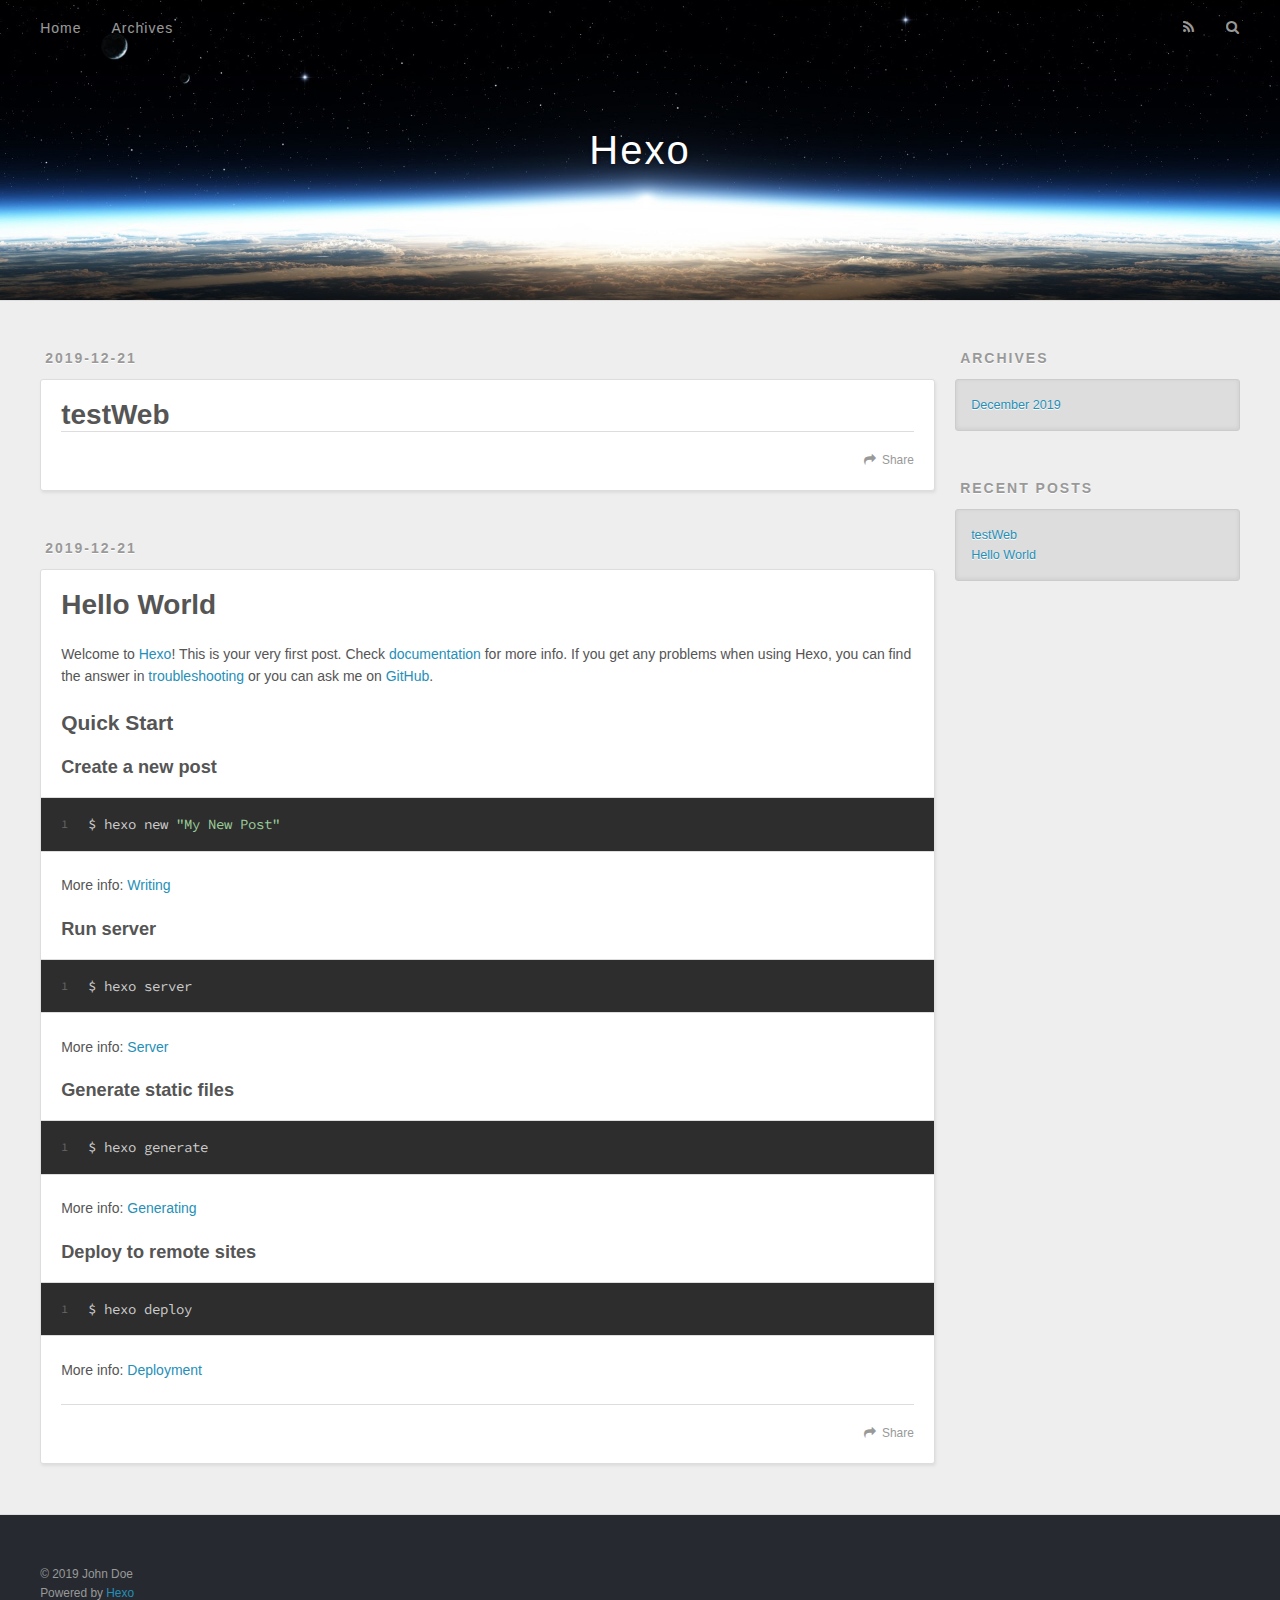
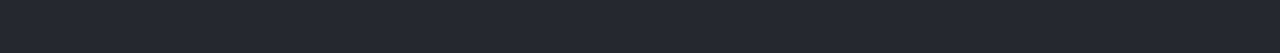
==== index.html @ 2733f31e "Site updated: 2019-12-21 19:17:02" ====
<!DOCTYPE html>
<html>
<head>
  <meta charset="utf-8">
  

  
  <title>Hexo</title>
  <meta name="viewport" content="width=device-width, initial-scale=1, maximum-scale=1">
  <meta property="og:type" content="website">
<meta property="og:title" content="Hexo">
<meta property="og:url" content="http://yoursite.com/index.html">
<meta property="og:site_name" content="Hexo">
<meta property="og:locale" content="en_US">
<meta property="article:author" content="John Doe">
<meta name="twitter:card" content="summary">
  
    <link rel="alternate" href="/atom.xml" title="Hexo" type="application/atom+xml">
  
  
    <link rel="icon" href="/favicon.png">
  
  
    <link href="//fonts.googleapis.com/css?family=Source+Code+Pro" rel="stylesheet" type="text/css">
  
  
<link rel="stylesheet" href="/css/style.css">

<meta name="generator" content="Hexo 4.1.1"></head>

<body>
  <div id="container">
    <div id="wrap">
      <header id="header">
  <div id="banner"></div>
  <div id="header-outer" class="outer">
    <div id="header-title" class="inner">
      <h1 id="logo-wrap">
        <a href="/" id="logo">Hexo</a>
      </h1>
      
    </div>
    <div id="header-inner" class="inner">
      <nav id="main-nav">
        <a id="main-nav-toggle" class="nav-icon"></a>
        
          <a class="main-nav-link" href="/">Home</a>
        
          <a class="main-nav-link" href="/archives">Archives</a>
        
      </nav>
      <nav id="sub-nav">
        
          <a id="nav-rss-link" class="nav-icon" href="/atom.xml" title="RSS Feed"></a>
        
        <a id="nav-search-btn" class="nav-icon" title="Search"></a>
      </nav>
      <div id="search-form-wrap">
        <form action="//google.com/search" method="get" accept-charset="UTF-8" class="search-form"><input type="search" name="q" class="search-form-input" placeholder="Search"><button type="submit" class="search-form-submit">&#xF002;</button><input type="hidden" name="sitesearch" value="http://yoursite.com"></form>
      </div>
    </div>
  </div>
</header>
      <div class="outer">
        <section id="main">
  
    <article id="post-testWeb" class="article article-type-post" itemscope itemprop="blogPost">
  <div class="article-meta">
    <a href="/2019/12/21/testWeb/" class="article-date">
  <time datetime="2019-12-21T11:04:13.000Z" itemprop="datePublished">2019-12-21</time>
</a>
    
  </div>
  <div class="article-inner">
    
    
      <header class="article-header">
        
  
    <h1 itemprop="name">
      <a class="article-title" href="/2019/12/21/testWeb/">testWeb</a>
    </h1>
  

      </header>
    
    <div class="article-entry" itemprop="articleBody">
      
        
      
    </div>
    <footer class="article-footer">
      <a data-url="http://yoursite.com/2019/12/21/testWeb/" data-id="ck4fhh5jk0000ioeq93rvgoqx" class="article-share-link">Share</a>
      
      
    </footer>
  </div>
  
</article>


  
    <article id="post-hello-world" class="article article-type-post" itemscope itemprop="blogPost">
  <div class="article-meta">
    <a href="/2019/12/21/hello-world/" class="article-date">
  <time datetime="2019-12-21T10:46:20.969Z" itemprop="datePublished">2019-12-21</time>
</a>
    
  </div>
  <div class="article-inner">
    
    
      <header class="article-header">
        
  
    <h1 itemprop="name">
      <a class="article-title" href="/2019/12/21/hello-world/">Hello World</a>
    </h1>
  

      </header>
    
    <div class="article-entry" itemprop="articleBody">
      
        <p>Welcome to <a href="https://hexo.io/" target="_blank" rel="noopener">Hexo</a>! This is your very first post. Check <a href="https://hexo.io/docs/" target="_blank" rel="noopener">documentation</a> for more info. If you get any problems when using Hexo, you can find the answer in <a href="https://hexo.io/docs/troubleshooting.html" target="_blank" rel="noopener">troubleshooting</a> or you can ask me on <a href="https://github.com/hexojs/hexo/issues" target="_blank" rel="noopener">GitHub</a>.</p>
<h2 id="Quick-Start"><a href="#Quick-Start" class="headerlink" title="Quick Start"></a>Quick Start</h2><h3 id="Create-a-new-post"><a href="#Create-a-new-post" class="headerlink" title="Create a new post"></a>Create a new post</h3><figure class="highlight bash"><table><tr><td class="gutter"><pre><span class="line">1</span><br></pre></td><td class="code"><pre><span class="line">$ hexo new <span class="string">"My New Post"</span></span><br></pre></td></tr></table></figure>

<p>More info: <a href="https://hexo.io/docs/writing.html" target="_blank" rel="noopener">Writing</a></p>
<h3 id="Run-server"><a href="#Run-server" class="headerlink" title="Run server"></a>Run server</h3><figure class="highlight bash"><table><tr><td class="gutter"><pre><span class="line">1</span><br></pre></td><td class="code"><pre><span class="line">$ hexo server</span><br></pre></td></tr></table></figure>

<p>More info: <a href="https://hexo.io/docs/server.html" target="_blank" rel="noopener">Server</a></p>
<h3 id="Generate-static-files"><a href="#Generate-static-files" class="headerlink" title="Generate static files"></a>Generate static files</h3><figure class="highlight bash"><table><tr><td class="gutter"><pre><span class="line">1</span><br></pre></td><td class="code"><pre><span class="line">$ hexo generate</span><br></pre></td></tr></table></figure>

<p>More info: <a href="https://hexo.io/docs/generating.html" target="_blank" rel="noopener">Generating</a></p>
<h3 id="Deploy-to-remote-sites"><a href="#Deploy-to-remote-sites" class="headerlink" title="Deploy to remote sites"></a>Deploy to remote sites</h3><figure class="highlight bash"><table><tr><td class="gutter"><pre><span class="line">1</span><br></pre></td><td class="code"><pre><span class="line">$ hexo deploy</span><br></pre></td></tr></table></figure>

<p>More info: <a href="https://hexo.io/docs/one-command-deployment.html" target="_blank" rel="noopener">Deployment</a></p>

      
    </div>
    <footer class="article-footer">
      <a data-url="http://yoursite.com/2019/12/21/hello-world/" data-id="ck4fhh5ko0001ioeq0udt8ciq" class="article-share-link">Share</a>
      
      
    </footer>
  </div>
  
</article>


  


</section>
        
          <aside id="sidebar">
  
    

  
    

  
    
  
    
  <div class="widget-wrap">
    <h3 class="widget-title">Archives</h3>
    <div class="widget">
      <ul class="archive-list"><li class="archive-list-item"><a class="archive-list-link" href="/archives/2019/12/">December 2019</a></li></ul>
    </div>
  </div>


  
    
  <div class="widget-wrap">
    <h3 class="widget-title">Recent Posts</h3>
    <div class="widget">
      <ul>
        
          <li>
            <a href="/2019/12/21/testWeb/">testWeb</a>
          </li>
        
          <li>
            <a href="/2019/12/21/hello-world/">Hello World</a>
          </li>
        
      </ul>
    </div>
  </div>

  
</aside>
        
      </div>
      <footer id="footer">
  
  <div class="outer">
    <div id="footer-info" class="inner">
      &copy; 2019 John Doe<br>
      Powered by <a href="http://hexo.io/" target="_blank">Hexo</a>
    </div>
  </div>
</footer>
    </div>
    <nav id="mobile-nav">
  
    <a href="/" class="mobile-nav-link">Home</a>
  
    <a href="/archives" class="mobile-nav-link">Archives</a>
  
</nav>
    

<script src="//ajax.googleapis.com/ajax/libs/jquery/2.0.3/jquery.min.js"></script>


  
<link rel="stylesheet" href="/fancybox/jquery.fancybox.css">

  
<script src="/fancybox/jquery.fancybox.pack.js"></script>




<script src="/js/script.js"></script>




  </div>
</body>
</html>
---- css/style.css ----
body {
  width: 100%;
}
body:before,
body:after {
  content: "";
  display: table;
}
body:after {
  clear: both;
}
html,
body,
div,
span,
applet,
object,
iframe,
h1,
h2,
h3,
h4,
h5,
h6,
p,
blockquote,
pre,
a,
abbr,
acronym,
address,
big,
cite,
code,
del,
dfn,
em,
img,
ins,
kbd,
q,
s,
samp,
small,
strike,
strong,
sub,
sup,
tt,
var,
dl,
dt,
dd,
ol,
ul,
li,
fieldset,
form,
label,
legend,
table,
caption,
tbody,
tfoot,
thead,
tr,
th,
td {
  margin: 0;
  padding: 0;
  border: 0;
  outline: 0;
  font-weight: inherit;
  font-style: inherit;
  font-family: inherit;
  font-size: 100%;
  vertical-align: baseline;
}
body {
  line-height: 1;
  color: #000;
  background: #fff;
}
ol,
ul {
  list-style: none;
}
table {
  border-collapse: separate;
  border-spacing: 0;
  vertical-align: middle;
}
caption,
th,
td {
  text-align: left;
  font-weight: normal;
  vertical-align: middle;
}
a img {
  border: none;
}
input,
button {
  margin: 0;
  padding: 0;
}
input::-moz-focus-inner,
button::-moz-focus-inner {
  border: 0;
  padding: 0;
}
@font-face {
  font-family: FontAwesome;
  font-style: normal;
  font-weight: normal;
  src: url("fonts/fontawesome-webfont.eot?v=#4.0.3");
  src: url("fonts/fontawesome-webfont.eot?#iefix&v=#4.0.3") format("embedded-opentype"), url("fonts/fontawesome-webfont.woff?v=#4.0.3") format("woff"), url("fonts/fontawesome-webfont.ttf?v=#4.0.3") format("truetype"), url("fonts/fontawesome-webfont.svg#fontawesomeregular?v=#4.0.3") format("svg");
}
html,
body,
#container {
  height: 100%;
}
body {
  background: #eee;
  font: 14px -apple-system, BlinkMacSystemFont, "Segoe UI", "Roboto", "Oxygen", "Ubuntu", "Cantarell", "Fira Sans", "Droid Sans", "Helvetica Neue", sans-serif;
  -webkit-text-size-adjust: 100%;
}
.outer {
  max-width: 1220px;
  margin: 0 auto;
  padding: 0 20px;
}
.outer:before,
.outer:after {
  content: "";
  display: table;
}
.outer:after {
  clear: both;
}
.inner {
  display: inline;
  float: left;
  width: 98.33333333333333%;
  margin: 0 0.833333333333333%;
}
.left,
.alignleft {
  float: left;
}
.right,
.alignright {
  float: right;
}
.clear {
  clear: both;
}
#container {
  position: relative;
}
.mobile-nav-on {
  overflow: hidden;
}
#wrap {
  height: 100%;
  width: 100%;
  position: absolute;
  top: 0;
  left: 0;
  -webkit-transition: 0.2s ease-out;
  -moz-transition: 0.2s ease-out;
  -ms-transition: 0.2s ease-out;
  transition: 0.2s ease-out;
  z-index: 1;
  background: #eee;
}
.mobile-nav-on #wrap {
  left: 280px;
}
@media screen and (min-width: 768px) {
  #main {
    display: inline;
    float: left;
    width: 73.33333333333333%;
    margin: 0 0.833333333333333%;
  }
}
.article-date,
.article-category-link,
.archive-year,
.widget-title {
  text-decoration: none;
  text-transform: uppercase;
  letter-spacing: 2px;
  color: #999;
  margin-bottom: 1em;
  margin-left: 5px;
  line-height: 1em;
  text-shadow: 0 1px #fff;
  font-weight: bold;
}
.article-inner,
.archive-article-inner {
  background: #fff;
  -webkit-box-shadow: 1px 2px 3px #ddd;
  box-shadow: 1px 2px 3px #ddd;
  border: 1px solid #ddd;
  border-radius: 3px;
}
.article-entry h1,
.widget h1 {
  font-size: 2em;
}
.article-entry h2,
.widget h2 {
  font-size: 1.5em;
}
.article-entry h3,
.widget h3 {
  font-size: 1.3em;
}
.article-entry h4,
.widget h4 {
  font-size: 1.2em;
}
.article-entry h5,
.widget h5 {
  font-size: 1em;
}
.article-entry h6,
.widget h6 {
  font-size: 1em;
  color: #999;
}
.article-entry hr,
.widget hr {
  border: 1px dashed #ddd;
}
.article-entry strong,
.widget strong {
  font-weight: bold;
}
.article-entry em,
.widget em,
.article-entry cite,
.widget cite {
  font-style: italic;
}
.article-entry sup,
.widget sup,
.article-entry sub,
.widget sub {
  font-size: 0.75em;
  line-height: 0;
  position: relative;
  vertical-align: baseline;
}
.article-entry sup,
.widget sup {
  top: -0.5em;
}
.article-entry sub,
.widget sub {
  bottom: -0.2em;
}
.article-entry small,
.widget small {
  font-size: 0.85em;
}
.article-entry acronym,
.widget acronym,
.article-entry abbr,
.widget abbr {
  border-bottom: 1px dotted;
}
.article-entry ul,
.widget ul,
.article-entry ol,
.widget ol,
.article-entry dl,
.widget dl {
  margin: 0 20px;
  line-height: 1.6em;
}
.article-entry ul ul,
.widget ul ul,
.article-entry ol ul,
.widget ol ul,
.article-entry ul ol,
.widget ul ol,
.article-entry ol ol,
.widget ol ol {
  margin-top: 0;
  margin-bottom: 0;
}
.article-entry ul,
.widget ul {
  list-style: disc;
}
.article-entry ol,
.widget ol {
  list-style: decimal;
}
.article-entry dt,
.widget dt {
  font-weight: bold;
}
#header {
  height: 300px;
  position: relative;
  border-bottom: 1px solid #ddd;
}
#header:before,
#header:after {
  content: "";
  position: absolute;
  left: 0;
  right: 0;
  height: 40px;
}
#header:before {
  top: 0;
  background: -webkit-linear-gradient(rgba(0,0,0,0.2), transparent);
  background: -moz-linear-gradient(rgba(0,0,0,0.2), transparent);
  background: -ms-linear-gradient(rgba(0,0,0,0.2), transparent);
  background: linear-gradient(rgba(0,0,0,0.2), transparent);
}
#header:after {
  bottom: 0;
  background: -webkit-linear-gradient(transparent, rgba(0,0,0,0.2));
  background: -moz-linear-gradient(transparent, rgba(0,0,0,0.2));
  background: -ms-linear-gradient(transparent, rgba(0,0,0,0.2));
  background: linear-gradient(transparent, rgba(0,0,0,0.2));
}
#header-outer {
  height: 100%;
  position: relative;
}
#header-inner {
  position: relative;
  overflow: hidden;
}
#banner {
  position: absolute;
  top: 0;
  left: 0;
  width: 100%;
  height: 100%;
  background: url("images/banner.jpg") center #000;
  -webkit-background-size: cover;
  -moz-background-size: cover;
  background-size: cover;
  z-index: -1;
}
#header-title {
  text-align: center;
  height: 40px;
  position: absolute;
  top: 50%;
  left: 0;
  margin-top: -20px;
}
#logo,
#subtitle {
  text-decoration: none;
  color: #fff;
  font-weight: 300;
  text-shadow: 0 1px 4px rgba(0,0,0,0.3);
}
#logo {
  font-size: 40px;
  line-height: 40px;
  letter-spacing: 2px;
}
#subtitle {
  font-size: 16px;
  line-height: 16px;
  letter-spacing: 1px;
}
#subtitle-wrap {
  margin-top: 16px;
}
#main-nav {
  float: left;
  margin-left: -15px;
}
.nav-icon,
.main-nav-link {
  float: left;
  color: #fff;
  opacity: 0.6;
  text-decoration: none;
  text-shadow: 0 1px rgba(0,0,0,0.2);
  -webkit-transition: opacity 0.2s;
  -moz-transition: opacity 0.2s;
  -ms-transition: opacity 0.2s;
  transition: opacity 0.2s;
  display: block;
  padding: 20px 15px;
}
.nav-icon:hover,
.main-nav-link:hover {
  opacity: 1;
}
.nav-icon {
  font-family: FontAwesome;
  text-align: center;
  font-size: 14px;
  width: 14px;
  height: 14px;
  padding: 20px 15px;
  position: relative;
  cursor: pointer;
}
.main-nav-link {
  font-weight: 300;
  letter-spacing: 1px;
}
@media screen and (max-width: 479px) {
  .main-nav-link {
    display: none;
  }
}
#main-nav-toggle {
  display: none;
}
#main-nav-toggle:before {
  content: "\f0c9";
}
@media screen and (max-width: 479px) {
  #main-nav-toggle {
    display: block;
  }
}
#sub-nav {
  float: right;
  margin-right: -15px;
}
#nav-rss-link:before {
  content: "\f09e";
}
#nav-search-btn:before {
  content: "\f002";
}
#search-form-wrap {
  position: absolute;
  top: 15px;
  width: 150px;
  height: 30px;
  right: -150px;
  opacity: 0;
  -webkit-transition: 0.2s ease-out;
  -moz-transition: 0.2s ease-out;
  -ms-transition: 0.2s ease-out;
  transition: 0.2s ease-out;
}
#search-form-wrap.on {
  opacity: 1;
  right: 0;
}
@media screen and (max-width: 479px) {
  #search-form-wrap {
    width: 100%;
    right: -100%;
  }
}
.search-form {
  position: absolute;
  top: 0;
  left: 0;
  right: 0;
  background: #fff;
  padding: 5px 15px;
  border-radius: 15px;
  -webkit-box-shadow: 0 0 10px rgba(0,0,0,0.3);
  box-shadow: 0 0 10px rgba(0,0,0,0.3);
}
.search-form-input {
  border: none;
  background: none;
  color: #555;
  width: 100%;
  font: 13px -apple-system, BlinkMacSystemFont, "Segoe UI", "Roboto", "Oxygen", "Ubuntu", "Cantarell", "Fira Sans", "Droid Sans", "Helvetica Neue", sans-serif;
  outline: none;
}
.search-form-input::-webkit-search-results-decoration,
.search-form-input::-webkit-search-cancel-button {
  -webkit-appearance: none;
}
.search-form-submit {
  position: absolute;
  top: 50%;
  right: 10px;
  margin-top: -7px;
  font: 13px FontAwesome;
  border: none;
  background: none;
  color: #bbb;
  cursor: pointer;
}
.search-form-submit:hover,
.search-form-submit:focus {
  color: #777;
}
.article {
  margin: 50px 0;
}
.article-inner {
  overflow: hidden;
}
.article-meta:before,
.article-meta:after {
  content: "";
  display: table;
}
.article-meta:after {
  clear: both;
}
.article-date {
  float: left;
}
.article-category {
  float: left;
  line-height: 1em;
  color: #ccc;
  text-shadow: 0 1px #fff;
  margin-left: 8px;
}
.article-category:before {
  content: "\2022";
}
.article-category-link {
  margin: 0 12px 1em;
}
.article-header {
  padding: 20px 20px 0;
}
.article-title {
  text-decoration: none;
  font-size: 2em;
  font-weight: bold;
  color: #555;
  line-height: 1.1em;
  -webkit-transition: color 0.2s;
  -moz-transition: color 0.2s;
  -ms-transition: color 0.2s;
  transition: color 0.2s;
}
a.article-title:hover {
  color: #258fb8;
}
.article-entry {
  color: #555;
  padding: 0 20px;
}
.article-entry:before,
.article-entry:after {
  content: "";
  display: table;
}
.article-entry:after {
  clear: both;
}
.article-entry p,
.article-entry table {
  line-height: 1.6em;
  margin: 1.6em 0;
}
.article-entry h1,
.article-entry h2,
.article-entry h3,
.article-entry h4,
.article-entry h5,
.article-entry h6 {
  font-weight: bold;
}
.article-entry h1,
.article-entry h2,
.article-entry h3,
.article-entry h4,
.article-entry h5,
.article-entry h6 {
  line-height: 1.1em;
  margin: 1.1em 0;
}
.article-entry a {
  color: #258fb8;
  text-decoration: none;
}
.article-entry a:hover {
  text-decoration: underline;
}
.article-entry ul,
.article-entry ol,
.article-entry dl {
  margin-top: 1.6em;
  margin-bottom: 1.6em;
}
.article-entry img,
.article-entry video {
  max-width: 100%;
  height: auto;
  display: block;
  margin: auto;
}
.article-entry iframe {
  border: none;
}
.article-entry table {
  width: 100%;
  border-collapse: collapse;
  border-spacing: 0;
}
.article-entry th {
  font-weight: bold;
  border-bottom: 3px solid #ddd;
  padding-bottom: 0.5em;
}
.article-entry td {
  border-bottom: 1px solid #ddd;
  padding: 10px 0;
}
.article-entry blockquote {
  font-family: Georgia, "Times New Roman", serif;
  font-size: 1.4em;
  margin: 1.6em 20px;
  text-align: center;
}
.article-entry blockquote footer {
  font-size: 14px;
  margin: 1.6em 0;
  font-family: -apple-system, BlinkMacSystemFont, "Segoe UI", "Roboto", "Oxygen", "Ubuntu", "Cantarell", "Fira Sans", "Droid Sans", "Helvetica Neue", sans-serif;
}
.article-entry blockquote footer cite:before {
  content: "—";
  padding: 0 0.5em;
}
.article-entry .pullquote {
  text-align: left;
  width: 45%;
  margin: 0;
}
.article-entry .pullquote.left {
  margin-left: 0.5em;
  margin-right: 1em;
}
.article-entry .pullquote.right {
  margin-right: 0.5em;
  margin-left: 1em;
}
.article-entry .caption {
  color: #999;
  display: block;
  font-size: 0.9em;
  margin-top: 0.5em;
  position: relative;
  text-align: center;
}
.article-entry .video-container {
  position: relative;
  padding-top: 56.25%;
  height: 0;
  overflow: hidden;
}
.article-entry .video-container iframe,
.article-entry .video-container object,
.article-entry .video-container embed {
  position: absolute;
  top: 0;
  left: 0;
  width: 100%;
  height: 100%;
  margin-top: 0;
}
.article-more-link a {
  display: inline-block;
  line-height: 1em;
  padding: 6px 15px;
  border-radius: 15px;
  background: #eee;
  color: #999;
  text-shadow: 0 1px #fff;
  text-decoration: none;
}
.article-more-link a:hover {
  background: #258fb8;
  color: #fff;
  text-decoration: none;
  text-shadow: 0 1px #1e7293;
}
.article-footer {
  font-size: 0.85em;
  line-height: 1.6em;
  border-top: 1px solid #ddd;
  padding-top: 1.6em;
  margin: 0 20px 20px;
}
.article-footer:before,
.article-footer:after {
  content: "";
  display: table;
}
.article-footer:after {
  clear: both;
}
.article-footer a {
  color: #999;
  text-decoration: none;
}
.article-footer a:hover {
  color: #555;
}
.article-tag-list-item {
  float: left;
  margin-right: 10px;
}
.article-tag-list-link:before {
  content: "#";
}
.article-comment-link {
  float: right;
}
.article-comment-link:before {
  content: "\f075";
  font-family: FontAwesome;
  padding-right: 8px;
}
.article-share-link {
  cursor: pointer;
  float: right;
  margin-left: 20px;
}
.article-share-link:before {
  content: "\f064";
  font-family: FontAwesome;
  padding-right: 6px;
}
#article-nav {
  position: relative;
}
#article-nav:before,
#article-nav:after {
  content: "";
  display: table;
}
#article-nav:after {
  clear: both;
}
@media screen and (min-width: 768px) {
  #article-nav {
    margin: 50px 0;
  }
  #article-nav:before {
    width: 8px;
    height: 8px;
    position: absolute;
    top: 50%;
    left: 50%;
    margin-top: -4px;
    margin-left: -4px;
    content: "";
    border-radius: 50%;
    background: #ddd;
    -webkit-box-shadow: 0 1px 2px #fff;
    box-shadow: 0 1px 2px #fff;
  }
}
.article-nav-link-wrap {
  text-decoration: none;
  text-shadow: 0 1px #fff;
  color: #999;
  -webkit-box-sizing: border-box;
  -moz-box-sizing: border-box;
  box-sizing: border-box;
  margin-top: 50px;
  text-align: center;
  display: block;
}
.article-nav-link-wrap:hover {
  color: #555;
}
@media screen and (min-width: 768px) {
  .article-nav-link-wrap {
    width: 50%;
    margin-top: 0;
  }
}
@media screen and (min-width: 768px) {
  #article-nav-newer {
    float: left;
    text-align: right;
    padding-right: 20px;
  }
}
@media screen and (min-width: 768px) {
  #article-nav-older {
    float: right;
    text-align: left;
    padding-left: 20px;
  }
}
.article-nav-caption {
  text-transform: uppercase;
  letter-spacing: 2px;
  color: #ddd;
  line-height: 1em;
  font-weight: bold;
}
#article-nav-newer .article-nav-caption {
  margin-right: -2px;
}
.article-nav-title {
  font-size: 0.85em;
  line-height: 1.6em;
  margin-top: 0.5em;
}
.article-share-box {
  position: absolute;
  display: none;
  background: #fff;
  -webkit-box-shadow: 1px 2px 10px rgba(0,0,0,0.2);
  box-shadow: 1px 2px 10px rgba(0,0,0,0.2);
  border-radius: 3px;
  margin-left: -145px;
  overflow: hidden;
  z-index: 1;
}
.article-share-box.on {
  display: block;
}
.article-share-input {
  width: 100%;
  background: none;
  -webkit-box-sizing: border-box;
  -moz-box-sizing: border-box;
  box-sizing: border-box;
  font: 14px -apple-system, BlinkMacSystemFont, "Segoe UI", "Roboto", "Oxygen", "Ubuntu", "Cantarell", "Fira Sans", "Droid Sans", "Helvetica Neue", sans-serif;
  padding: 0 15px;
  color: #555;
  outline: none;
  border: 1px solid #ddd;
  border-radius: 3px 3px 0 0;
  height: 36px;
  line-height: 36px;
}
.article-share-links {
  background: #eee;
}
.article-share-links:before,
.article-share-links:after {
  content: "";
  display: table;
}
.article-share-links:after {
  clear: both;
}
.article-share-twitter,
.article-share-facebook,
.article-share-pinterest,
.article-share-google {
  width: 50px;
  height: 36px;
  display: block;
  float: left;
  position: relative;
  color: #999;
  text-shadow: 0 1px #fff;
}
.article-share-twitter:before,
.article-share-facebook:before,
.article-share-pinterest:before,
.article-share-google:before {
  font-size: 20px;
  font-family: FontAwesome;
  width: 20px;
  height: 20px;
  position: absolute;
  top: 50%;
  left: 50%;
  margin-top: -10px;
  margin-left: -10px;
  text-align: center;
}
.article-share-twitter:hover,
.article-share-facebook:hover,
.article-share-pinterest:hover,
.article-share-google:hover {
  color: #fff;
}
.article-share-twitter:before {
  content: "\f099";
}
.article-share-twitter:hover {
  background: #00aced;
  text-shadow: 0 1px #008abe;
}
.article-share-facebook:before {
  content: "\f09a";
}
.article-share-facebook:hover {
  background: #3b5998;
  text-shadow: 0 1px #2f477a;
}
.article-share-pinterest:before {
  content: "\f0d2";
}
.article-share-pinterest:hover {
  background: #cb2027;
  text-shadow: 0 1px #a21a1f;
}
.article-share-google:before {
  content: "\f0d5";
}
.article-share-google:hover {
  background: #dd4b39;
  text-shadow: 0 1px #be3221;
}
.article-gallery {
  background: #000;
  position: relative;
}
.article-gallery-photos {
  position: relative;
  overflow: hidden;
}
.article-gallery-img {
  display: none;
  max-width: 100%;
}
.article-gallery-img:first-child {
  display: block;
}
.article-gallery-img.loaded {
  position: absolute;
  display: block;
}
.article-gallery-img img {
  display: block;
  max-width: 100%;
  margin: 0 auto;
}
#comments {
  background: #fff;
  -webkit-box-shadow: 1px 2px 3px #ddd;
  box-shadow: 1px 2px 3px #ddd;
  padding: 20px;
  border: 1px solid #ddd;
  border-radius: 3px;
  margin: 50px 0;
}
#comments a {
  color: #258fb8;
}
.archives-wrap {
  margin: 50px 0;
}
.archives:before,
.archives:after {
  content: "";
  display: table;
}
.archives:after {
  clear: both;
}
.archive-year-wrap {
  margin-bottom: 1em;
}
.archives {
  -webkit-column-gap: 10px;
  -moz-column-gap: 10px;
  column-gap: 10px;
}
@media screen and (min-width: 480px) and (max-width: 767px) {
  .archives {
    -webkit-column-count: 2;
    -moz-column-count: 2;
    column-count: 2;
  }
}
@media screen and (min-width: 768px) {
  .archives {
    -webkit-column-count: 3;
    -moz-column-count: 3;
    column-count: 3;
  }
}
.archive-article {
  -webkit-column-break-inside: avoid;
  page-break-inside: avoid;
  overflow: hidden;
  break-inside: avoid-column;
}
.archive-article-inner {
  padding: 10px;
  margin-bottom: 15px;
}
.archive-article-title {
  text-decoration: none;
  font-weight: bold;
  color: #555;
  -webkit-transition: color 0.2s;
  -moz-transition: color 0.2s;
  -ms-transition: color 0.2s;
  transition: color 0.2s;
  line-height: 1.6em;
}
.archive-article-title:hover {
  color: #258fb8;
}
.archive-article-footer {
  margin-top: 1em;
}
.archive-article-date {
  color: #999;
  text-decoration: none;
  font-size: 0.85em;
  line-height: 1em;
  margin-bottom: 0.5em;
  display: block;
}
#page-nav {
  margin: 50px auto;
  background: #fff;
  -webkit-box-shadow: 1px 2px 3px #ddd;
  box-shadow: 1px 2px 3px #ddd;
  border: 1px solid #ddd;
  border-radius: 3px;
  text-align: center;
  color: #999;
  overflow: hidden;
}
#page-nav:before,
#page-nav:after {
  content: "";
  display: table;
}
#page-nav:after {
  clear: both;
}
#page-nav a,
#page-nav span {
  padding: 10px 20px;
  line-height: 1;
  height: 2ex;
}
#page-nav a {
  color: #999;
  text-decoration: none;
}
#page-nav a:hover {
  background: #999;
  color: #fff;
}
#page-nav .prev {
  float: left;
}
#page-nav .next {
  float: right;
}
#page-nav .page-number {
  display: inline-block;
}
@media screen and (max-width: 479px) {
  #page-nav .page-number {
    display: none;
  }
}
#page-nav .current {
  color: #555;
  font-weight: bold;
}
#page-nav .space {
  color: #ddd;
}
#footer {
  background: #262a30;
  padding: 50px 0;
  border-top: 1px solid #ddd;
  color: #999;
}
#footer a {
  color: #258fb8;
  text-decoration: none;
}
#footer a:hover {
  text-decoration: underline;
}
#footer-info {
  line-height: 1.6em;
  font-size: 0.85em;
}
.article-entry pre,
.article-entry .highlight {
  background: #2d2d2d;
  margin: 0 -20px;
  padding: 15px 20px;
  border-style: solid;
  border-color: #ddd;
  border-width: 1px 0;
  overflow: auto;
  color: #ccc;
  line-height: 22.400000000000002px;
}
.article-entry .highlight .gutter pre,
.article-entry .gist .gist-file .gist-data .line-numbers {
  color: #666;
  font-size: 0.85em;
}
.article-entry pre,
.article-entry code {
  font-family: "Source Code Pro", Consolas, Monaco, Menlo, Consolas, monospace;
}
.article-entry code {
  background: #eee;
  text-shadow: 0 1px #fff;
  padding: 0 0.3em;
}
.article-entry pre code {
  background: none;
  text-shadow: none;
  padding: 0;
}
.article-entry .highlight pre {
  border: none;
  margin: 0;
  padding: 0;
}
.article-entry .highlight table {
  margin: 0;
  width: auto;
}
.article-entry .highlight td {
  border: none;
  padding: 0;
}
.article-entry .highlight figcaption {
  font-size: 0.85em;
  color: #999;
  line-height: 1em;
  margin-bottom: 1em;
}
.article-entry .highlight figcaption:before,
.article-entry .highlight figcaption:after {
  content: "";
  display: table;
}
.article-entry .highlight figcaption:after {
  clear: both;
}
.article-entry .highlight figcaption a {
  float: right;
}
.article-entry .highlight .gutter pre {
  text-align: right;
  padding-right: 20px;
}
.article-entry .highlight .line {
  height: 22.400000000000002px;
}
.article-entry .highlight .line.marked {
  background: #515151;
}
.article-entry .gist {
  margin: 0 -20px;
  border-style: solid;
  border-color: #ddd;
  border-width: 1px 0;
  background: #2d2d2d;
  padding: 15px 20px 15px 0;
}
.article-entry .gist .gist-file {
  border: none;
  font-family: "Source Code Pro", Consolas, Monaco, Menlo, Consolas, monospace;
  margin: 0;
}
.article-entry .gist .gist-file .gist-data {
  background: none;
  border: none;
}
.article-entry .gist .gist-file .gist-data .line-numbers {
  background: none;
  border: none;
  padding: 0 20px 0 0;
}
.article-entry .gist .gist-file .gist-data .line-data {
  padding: 0 !important;
}
.article-entry .gist .gist-file .highlight {
  margin: 0;
  padding: 0;
  border: none;
}
.article-entry .gist .gist-file .gist-meta {
  background: #2d2d2d;
  color: #999;
  font: 0.85em -apple-system, BlinkMacSystemFont, "Segoe UI", "Roboto", "Oxygen", "Ubuntu", "Cantarell", "Fira Sans", "Droid Sans", "Helvetica Neue", sans-serif;
  text-shadow: 0 0;
  padding: 0;
  margin-top: 1em;
  margin-left: 20px;
}
.article-entry .gist .gist-file .gist-meta a {
  color: #258fb8;
  font-weight: normal;
}
.article-entry .gist .gist-file .gist-meta a:hover {
  text-decoration: underline;
}
pre .comment,
pre .title {
  color: #999;
}
pre .variable,
pre .attribute,
pre .tag,
pre .regexp,
pre .ruby .constant,
pre .xml .tag .title,
pre .xml .pi,
pre .xml .doctype,
pre .html .doctype,
pre .css .id,
pre .css .class,
pre .css .pseudo {
  color: #f2777a;
}
pre .number,
pre .preprocessor,
pre .built_in,
pre .literal,
pre .params,
pre .constant {
  color: #f99157;
}
pre .class,
pre .ruby .class .title,
pre .css .rules .attribute {
  color: #9c9;
}
pre .string,
pre .value,
pre .inheritance,
pre .header,
pre .ruby .symbol,
pre .xml .cdata {
  color: #9c9;
}
pre .css .hexcolor {
  color: #6cc;
}
pre .function,
pre .python .decorator,
pre .python .title,
pre .ruby .function .title,
pre .ruby .title .keyword,
pre .perl .sub,
pre .javascript .title,
pre .coffeescript .title {
  color: #69c;
}
pre .keyword,
pre .javascript .function {
  color: #c9c;
}
@media screen and (max-width: 479px) {
  #mobile-nav {
    position: absolute;
    top: 0;
    left: 0;
    width: 280px;
    height: 100%;
    background: #191919;
    border-right: 1px solid #fff;
  }
}
@media screen and (max-width: 479px) {
  .mobile-nav-link {
    display: block;
    color: #999;
    text-decoration: none;
    padding: 15px 20px;
    font-weight: bold;
  }
  .mobile-nav-link:hover {
    color: #fff;
  }
}
@media screen and (min-width: 768px) {
  #sidebar {
    display: inline;
    float: left;
    width: 23.333333333333332%;
    margin: 0 0.833333333333333%;
  }
}
.widget-wrap {
  margin: 50px 0;
}
.widget {
  color: #777;
  text-shadow: 0 1px #fff;
  background: #ddd;
  -webkit-box-shadow: 0 -1px 4px #ccc inset;
  box-shadow: 0 -1px 4px #ccc inset;
  border: 1px solid #ccc;
  padding: 15px;
  border-radius: 3px;
}
.widget a {
  color: #258fb8;
  text-decoration: none;
}
.widget a:hover {
  text-decoration: underline;
}
.widget ul ul,
.widget ol ul,
.widget dl ul,
.widget ul ol,
.widget ol ol,
.widget dl ol,
.widget ul dl,
.widget ol dl,
.widget dl dl {
  margin-left: 15px;
  list-style: disc;
}
.widget {
  line-height: 1.6em;
  word-wrap: break-word;
  font-size: 0.9em;
}
.widget ul,
.widget ol {
  list-style: none;
  margin: 0;
}
.widget ul ul,
.widget ol ul,
.widget ul ol,
.widget ol ol {
  margin: 0 20px;
}
.widget ul ul,
.widget ol ul {
  list-style: disc;
}
.widget ul ol,
.widget ol ol {
  list-style: decimal;
}
.category-list-count,
.tag-list-count,
.archive-list-count {
  padding-left: 5px;
  color: #999;
  font-size: 0.85em;
}
.category-list-count:before,
.tag-list-count:before,
.archive-list-count:before {
  content: "(";
}
.category-list-count:after,
.tag-list-count:after,
.archive-list-count:after {
  content: ")";
}
.tagcloud a {
  margin-right: 5px;
  display: inline-block;
}
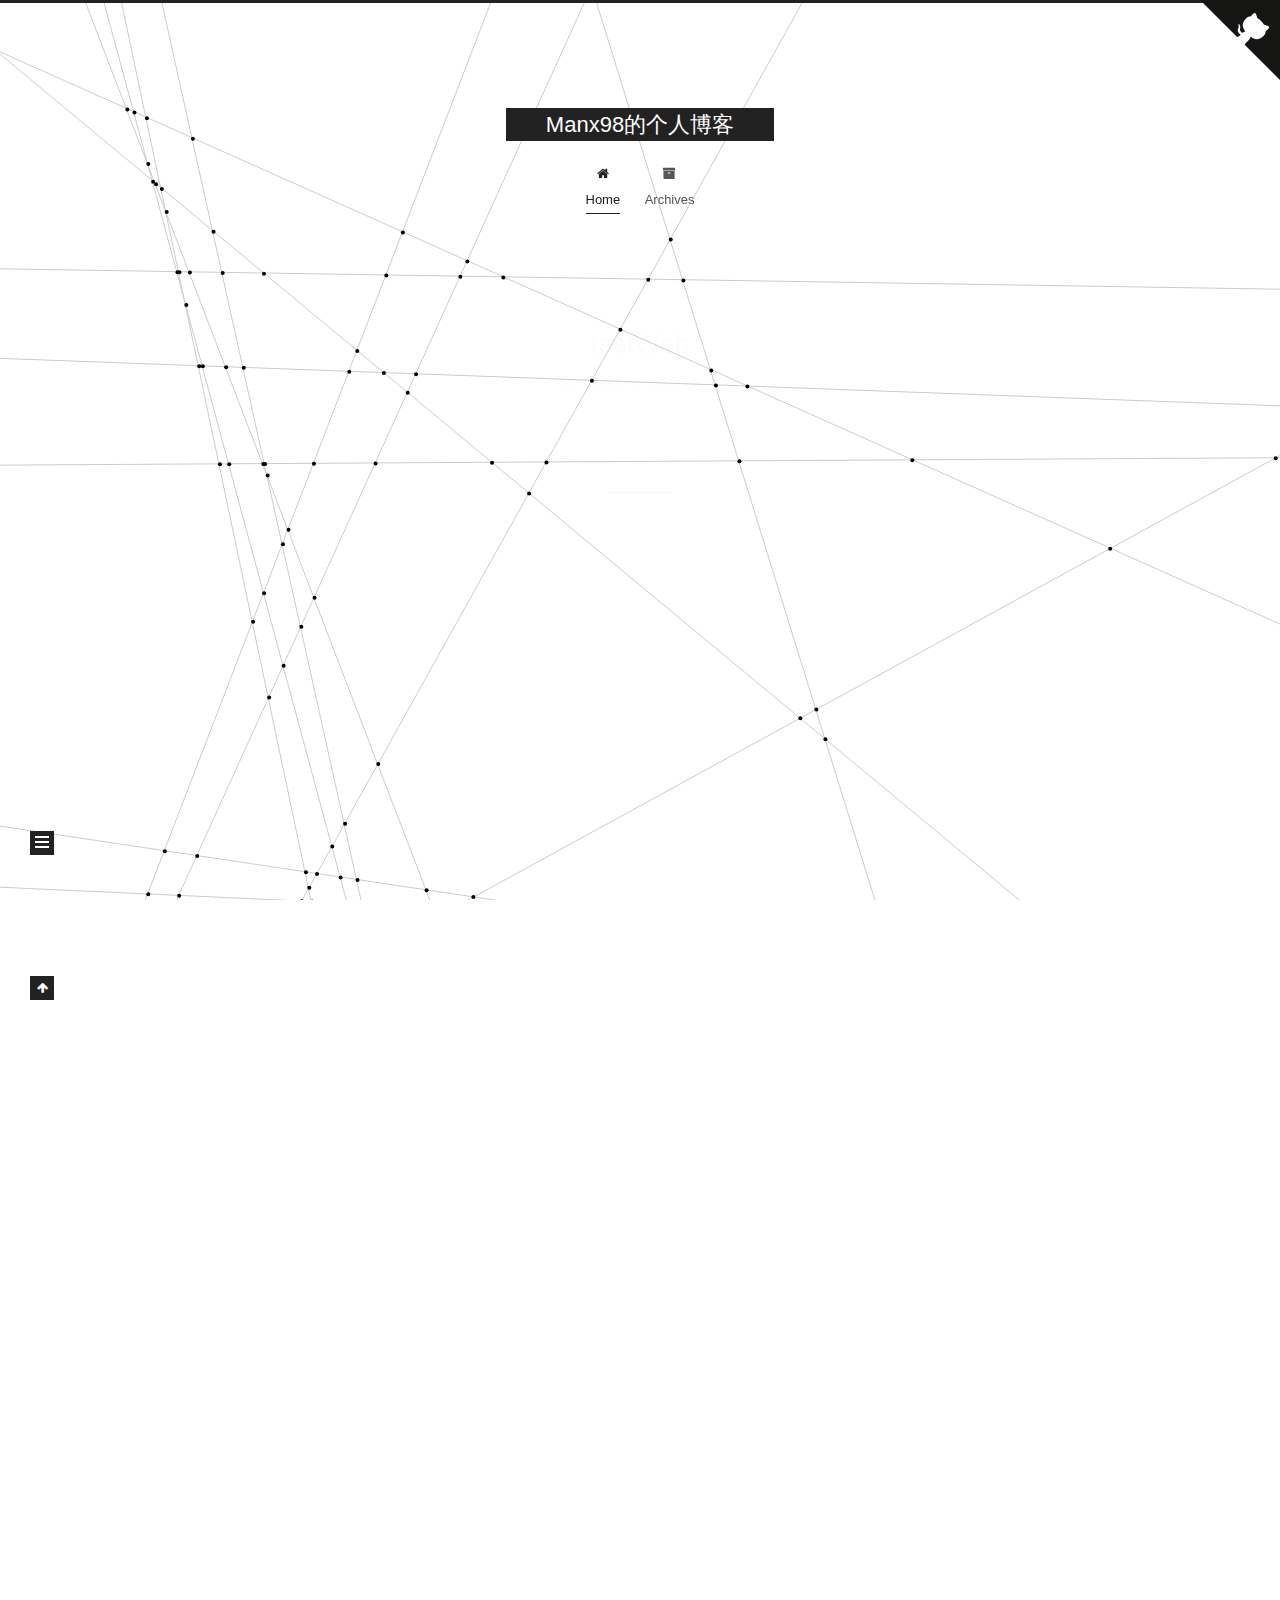
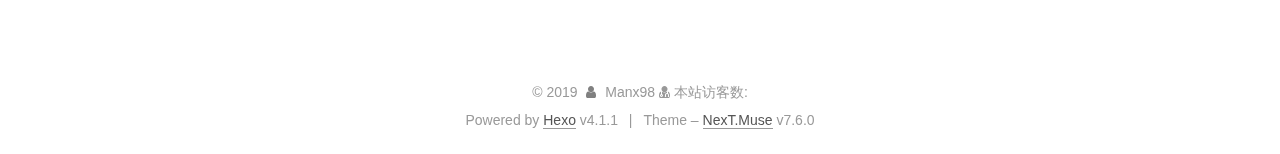
==== commit acf38c79: "Site updated: 2019-12-21 23:59:40" ====
--- a/index.html
+++ b/index.html
@@ -1,236 +1,462 @@
 <!DOCTYPE html>
-<html>
+<html lang="zh-Hans">
 <head>
-  <meta charset="utf-8">
-  
-
-  
-  <title>Hexo</title>
-  <meta name="viewport" content="width=device-width, initial-scale=1, maximum-scale=1">
-  <meta property="og:type" content="website">
-<meta property="og:title" content="Hexo">
+	<div class="bg_content" style="  position: fixed;
+  top: 0;
+  z-index: -1;
+  width: 100%;
+  height: 100%;">
+  <canvas id="canvas"></canvas>
+</div>
+  <meta charset="UTF-8">
+<meta name="viewport" content="width=device-width, initial-scale=1, maximum-scale=2">
+<meta name="theme-color" content="#222">
+<meta name="generator" content="Hexo 4.1.1">
+  <link rel="apple-touch-icon" sizes="180x180" href="/images/apple-touch-icon-next.png">
+  <link rel="icon" type="image/png" sizes="32x32" href="/images/favicon-32x32-next.png">
+  <link rel="icon" type="image/png" sizes="16x16" href="/images/favicon-16x16-next.png">
+  <link rel="mask-icon" href="/images/logo.svg" color="#222">
+
+<link rel="stylesheet" href="/css/main.css">
+
+
+<link rel="stylesheet" href="/lib/font-awesome/css/font-awesome.min.css">
+
+
+<script id="hexo-configurations">
+  var NexT = window.NexT || {};
+  var CONFIG = {
+    hostname: new URL('http://yoursite.com').hostname,
+    root: '/',
+    scheme: 'Muse',
+    version: '7.6.0',
+    exturl: false,
+    sidebar: {"position":"left","display":"post","padding":18,"offset":12,"onmobile":false},
+    copycode: {"enable":false,"show_result":false,"style":null},
+    back2top: {"enable":true,"sidebar":false,"scrollpercent":false},
+    bookmark: {"enable":false,"color":"#222","save":"auto"},
+    fancybox: false,
+    mediumzoom: false,
+    lazyload: false,
+    pangu: false,
+    comments: {"style":"tabs","active":null,"storage":true,"lazyload":false,"nav":null},
+    algolia: {
+      appID: '',
+      apiKey: '',
+      indexName: '',
+      hits: {"per_page":10},
+      labels: {"input_placeholder":"Search for Posts","hits_empty":"We didn't find any results for the search: ${query}","hits_stats":"${hits} results found in ${time} ms"}
+    },
+    localsearch: {"enable":false,"trigger":"auto","top_n_per_article":1,"unescape":false,"preload":false},
+    path: '',
+    motion: {"enable":true,"async":false,"transition":{"post_block":"fadeIn","post_header":"slideDownIn","post_body":"slideDownIn","coll_header":"slideLeftIn","sidebar":"slideUpIn"}}
+  };
+</script>
+
+  <meta name="description" content="Manx98的个人博客">
+<meta property="og:type" content="website">
+<meta property="og:title" content="Manx98的个人博客">
 <meta property="og:url" content="http://yoursite.com/index.html">
-<meta property="og:site_name" content="Hexo">
-<meta property="og:locale" content="en_US">
-<meta property="article:author" content="John Doe">
+<meta property="og:site_name" content="Manx98的个人博客">
+<meta property="og:description" content="Manx98的个人博客">
+<meta property="article:author" content="Manx98">
 <meta name="twitter:card" content="summary">
-  
-    <link rel="alternate" href="/atom.xml" title="Hexo" type="application/atom+xml">
-  
-  
-    <link rel="icon" href="/favicon.png">
-  
-  
-    <link href="//fonts.googleapis.com/css?family=Source+Code+Pro" rel="stylesheet" type="text/css">
-  
-  
-<link rel="stylesheet" href="/css/style.css">
-
-<meta name="generator" content="Hexo 4.1.1"></head>
-
-<body>
-  <div id="container">
-    <div id="wrap">
-      <header id="header">
-  <div id="banner"></div>
-  <div id="header-outer" class="outer">
-    <div id="header-title" class="inner">
-      <h1 id="logo-wrap">
-        <a href="/" id="logo">Hexo</a>
-      </h1>
+
+<link rel="canonical" href="http://yoursite.com/">
+
+
+<script id="page-configurations">
+  // https://hexo.io/docs/variables.html
+  CONFIG.page = {
+    sidebar: "",
+    isHome: true,
+    isPost: false
+  };
+</script>
+
+  <title>Manx98的个人博客</title>
+  
+
+
+
+
+
+
+  <noscript>
+  <style>
+  .use-motion .brand,
+  .use-motion .menu-item,
+  .sidebar-inner,
+  .use-motion .post-block,
+  .use-motion .pagination,
+  .use-motion .comments,
+  .use-motion .post-header,
+  .use-motion .post-body,
+  .use-motion .collection-header { opacity: initial; }
+
+  .use-motion .site-title,
+  .use-motion .site-subtitle {
+    opacity: initial;
+    top: initial;
+  }
+
+  .use-motion .logo-line-before i { left: initial; }
+  .use-motion .logo-line-after i { right: initial; }
+  </style>
+</noscript>
+
+</head>
+
+<body itemscope itemtype="http://schema.org/WebPage">
+  <div class="container use-motion">
+    <div class="headband"><a href="https://github.com/Manx98" target="_blank" rel="noopener" class="github-corner" aria-label="View source on GitHub"><svg width="80" height="80" viewBox="0 0 250 250" style="fill:#151513; color:#fff; position: absolute; top: 0; border: 0; right: 0;" aria-hidden="true"><path d="M0,0 L115,115 L130,115 L142,142 L250,250 L250,0 Z"></path><path d="M128.3,109.0 C113.8,99.7 119.0,89.6 119.0,89.6 C122.0,82.7 120.5,78.6 120.5,78.6 C119.2,72.0 123.4,76.3 123.4,76.3 C127.3,80.9 125.5,87.3 125.5,87.3 C122.9,97.6 130.6,101.9 134.4,103.2" fill="currentColor" style="transform-origin: 130px 106px;" class="octo-arm"></path><path d="M115.0,115.0 C114.9,115.1 118.7,116.5 119.8,115.4 L133.7,101.6 C136.9,99.2 139.9,98.4 142.2,98.6 C133.8,88.0 127.5,74.4 143.8,58.0 C148.5,53.4 154.0,51.2 159.7,51.0 C160.3,49.4 163.2,43.6 171.4,40.1 C171.4,40.1 176.1,42.5 178.8,56.2 C183.1,58.6 187.2,61.8 190.9,65.4 C194.5,69.0 197.7,73.2 200.1,77.6 C213.8,80.2 216.3,84.9 216.3,84.9 C212.7,93.1 206.9,96.0 205.4,96.6 C205.1,102.4 203.0,107.8 198.3,112.5 C181.9,128.9 168.3,122.5 157.7,114.1 C157.9,116.9 156.7,120.9 152.7,124.9 L141.0,136.5 C139.8,137.7 141.6,141.9 141.8,141.8 Z" fill="currentColor" class="octo-body"></path></svg></a><style>.github-corner:hover .octo-arm{animation:octocat-wave 560ms ease-in-out}@keyframes octocat-wave{0%,100%{transform:rotate(0)}20%,60%{transform:rotate(-25deg)}40%,80%{transform:rotate(10deg)}}@media (max-width:500px){.github-corner:hover .octo-arm{animation:none}.github-corner .octo-arm{animation:octocat-wave 560ms ease-in-out}}</style></div>
+
+    <header class="header" itemscope itemtype="http://schema.org/WPHeader">
+      <div class="header-inner"><div class="site-brand-container">
+  <div class="site-meta">
+
+    <div>
+      <a href="/" class="brand" rel="start">
+        <span class="logo-line-before"><i></i></span>
+        <span class="site-title">Manx98的个人博客</span>
+        <span class="logo-line-after"><i></i></span>
+      </a>
+    </div>
+  </div>
+
+  <div class="site-nav-toggle">
+    <div class="toggle" aria-label="Toggle navigation bar">
+      <span class="toggle-line toggle-line-first"></span>
+      <span class="toggle-line toggle-line-middle"></span>
+      <span class="toggle-line toggle-line-last"></span>
+    </div>
+  </div>
+</div>
+
+
+<nav class="site-nav">
+  
+  <ul id="menu" class="menu">
+        <li class="menu-item menu-item-home">
+
+    <a href="/" rel="section"><i class="fa fa-fw fa-home"></i>Home</a>
+
+  </li>
+        <li class="menu-item menu-item-archives">
+
+    <a href="/archives/" rel="section"><i class="fa fa-fw fa-archive"></i>Archives</a>
+
+  </li>
+  </ul>
+
+</nav>
+</div>
+    </header>
+
+    
+  <div class="back-to-top">
+    <i class="fa fa-arrow-up"></i>
+    <span>0%</span>
+  </div>
+
+
+    <main class="main">
+      <div class="main-inner">
+        <div class="content-wrap">
+          
+
+          <div class="content">
+            
+
+  <div class="posts-expand">
+        
+  
+  
+  <article itemscope itemtype="http://schema.org/Article" class="post-block home" lang="zh-Hans">
+    <link itemprop="mainEntityOfPage" href="http://yoursite.com/2019/12/21/testWeb/">
+
+    <span hidden itemprop="author" itemscope itemtype="http://schema.org/Person">
+      <meta itemprop="image" content="/images/avatar.gif">
+      <meta itemprop="name" content="Manx98">
+      <meta itemprop="description" content="Manx98的个人博客">
+    </span>
+
+    <span hidden itemprop="publisher" itemscope itemtype="http://schema.org/Organization">
+      <meta itemprop="name" content="Manx98的个人博客">
+    </span>
+      <header class="post-header">
+        <h1 class="post-title" itemprop="name headline">
+          
+            <a href="/2019/12/21/testWeb/" class="post-title-link" itemprop="url">testWeb</a>
+        </h1>
+
+        <div class="post-meta">
+            <span class="post-meta-item">
+              <span class="post-meta-item-icon">
+                <i class="fa fa-calendar-o"></i>
+              </span>
+              <span class="post-meta-item-text">Posted on</span>
+
+              <time title="Created: 2019-12-21 19:04:13" itemprop="dateCreated datePublished" datetime="2019-12-21T19:04:13+08:00">2019-12-21</time>
+            </span>
+
+          
+
+        </div>
+      </header>
+
+    
+    
+    
+    <div class="post-body" itemprop="articleBody">
+
+      
+          
       
     </div>
-    <div id="header-inner" class="inner">
-      <nav id="main-nav">
-        <a id="main-nav-toggle" class="nav-icon"></a>
+
+    
+    
+    
+      <footer class="post-footer">
+        <div class="post-eof"></div>
+      </footer>
+  </article>
+  
+  
+  
+
         
-          <a class="main-nav-link" href="/">Home</a>
-        
-          <a class="main-nav-link" href="/archives">Archives</a>
-        
-      </nav>
-      <nav id="sub-nav">
-        
-          <a id="nav-rss-link" class="nav-icon" href="/atom.xml" title="RSS Feed"></a>
-        
-        <a id="nav-search-btn" class="nav-icon" title="Search"></a>
-      </nav>
-      <div id="search-form-wrap">
-        <form action="//google.com/search" method="get" accept-charset="UTF-8" class="search-form"><input type="search" name="q" class="search-form-input" placeholder="Search"><button type="submit" class="search-form-submit">&#xF002;</button><input type="hidden" name="sitesearch" value="http://yoursite.com"></form>
-      </div>
-    </div>
-  </div>
-</header>
-      <div class="outer">
-        <section id="main">
-  
-    <article id="post-testWeb" class="article article-type-post" itemscope itemprop="blogPost">
-  <div class="article-meta">
-    <a href="/2019/12/21/testWeb/" class="article-date">
-  <time datetime="2019-12-21T11:04:13.000Z" itemprop="datePublished">2019-12-21</time>
-</a>
-    
-  </div>
-  <div class="article-inner">
-    
-    
-      <header class="article-header">
-        
-  
-    <h1 itemprop="name">
-      <a class="article-title" href="/2019/12/21/testWeb/">testWeb</a>
-    </h1>
-  
-
+  
+  
+  <article itemscope itemtype="http://schema.org/Article" class="post-block home" lang="zh-Hans">
+    <link itemprop="mainEntityOfPage" href="http://yoursite.com/2019/12/21/hello-world/">
+
+    <span hidden itemprop="author" itemscope itemtype="http://schema.org/Person">
+      <meta itemprop="image" content="/images/avatar.gif">
+      <meta itemprop="name" content="Manx98">
+      <meta itemprop="description" content="Manx98的个人博客">
+    </span>
+
+    <span hidden itemprop="publisher" itemscope itemtype="http://schema.org/Organization">
+      <meta itemprop="name" content="Manx98的个人博客">
+    </span>
+      <header class="post-header">
+        <h1 class="post-title" itemprop="name headline">
+          
+            <a href="/2019/12/21/hello-world/" class="post-title-link" itemprop="url">Hello World</a>
+        </h1>
+
+        <div class="post-meta">
+            <span class="post-meta-item">
+              <span class="post-meta-item-icon">
+                <i class="fa fa-calendar-o"></i>
+              </span>
+              <span class="post-meta-item-text">Posted on</span>
+
+              <time title="Created: 2019-12-21 18:46:20" itemprop="dateCreated datePublished" datetime="2019-12-21T18:46:20+08:00">2019-12-21</time>
+            </span>
+
+          
+
+        </div>
       </header>
-    
-    <div class="article-entry" itemprop="articleBody">
+
+    
+    
+    
+    <div class="post-body" itemprop="articleBody">
+
       
-        
+          <p>Welcome to <a href="https://hexo.io/" target="_blank" rel="noopener">Hexo</a>! This is your very first post. Check <a href="https://hexo.io/docs/" target="_blank" rel="noopener">documentation</a> for more info. If you get any problems when using Hexo, you can find the answer in <a href="https://hexo.io/docs/troubleshooting.html" target="_blank" rel="noopener">troubleshooting</a> or you can ask me on <a href="https://github.com/hexojs/hexo/issues" target="_blank" rel="noopener">GitHub</a>.</p>
+<h2 id="Quick-Start"><a href="#Quick-Start" class="headerlink" title="Quick Start"></a>Quick Start</h2><h3 id="Create-a-new-post"><a href="#Create-a-new-post" class="headerlink" title="Create a new post"></a>Create a new post</h3><figure class="highlight bash"><table><tr><td class="gutter"><pre><span class="line">1</span><br></pre></td><td class="code"><pre><span class="line">$ hexo new <span class="string">"My New Post"</span></span><br></pre></td></tr></table></figure>
+
+<p>More info: <a href="https://hexo.io/docs/writing.html" target="_blank" rel="noopener">Writing</a></p>
+<h3 id="Run-server"><a href="#Run-server" class="headerlink" title="Run server"></a>Run server</h3><figure class="highlight bash"><table><tr><td class="gutter"><pre><span class="line">1</span><br></pre></td><td class="code"><pre><span class="line">$ hexo server</span><br></pre></td></tr></table></figure>
+
+<p>More info: <a href="https://hexo.io/docs/server.html" target="_blank" rel="noopener">Server</a></p>
+<h3 id="Generate-static-files"><a href="#Generate-static-files" class="headerlink" title="Generate static files"></a>Generate static files</h3><figure class="highlight bash"><table><tr><td class="gutter"><pre><span class="line">1</span><br></pre></td><td class="code"><pre><span class="line">$ hexo generate</span><br></pre></td></tr></table></figure>
+
+<p>More info: <a href="https://hexo.io/docs/generating.html" target="_blank" rel="noopener">Generating</a></p>
+<h3 id="Deploy-to-remote-sites"><a href="#Deploy-to-remote-sites" class="headerlink" title="Deploy to remote sites"></a>Deploy to remote sites</h3><figure class="highlight bash"><table><tr><td class="gutter"><pre><span class="line">1</span><br></pre></td><td class="code"><pre><span class="line">$ hexo deploy</span><br></pre></td></tr></table></figure>
+
+<p>More info: <a href="https://hexo.io/docs/one-command-deployment.html" target="_blank" rel="noopener">Deployment</a></p>
+
       
     </div>
-    <footer class="article-footer">
-      <a data-url="http://yoursite.com/2019/12/21/testWeb/" data-id="ck4fhh5jk0000ioeq93rvgoqx" class="article-share-link">Share</a>
-      
-      
+
+    
+    
+    
+      <footer class="post-footer">
+        <div class="post-eof"></div>
+      </footer>
+  </article>
+  
+  
+  
+
+  </div>
+
+  
+
+
+
+          </div>
+          
+
+<script>
+  window.addEventListener('tabs:register', () => {
+    let activeClass = CONFIG.comments.activeClass;
+    if (CONFIG.comments.storage) {
+      activeClass = localStorage.getItem('comments_active') || activeClass;
+    }
+    if (activeClass) {
+      let activeTab = document.querySelector(`a[href="#comment-${activeClass}"]`);
+      if (activeTab) {
+        activeTab.click();
+      }
+    }
+  });
+  if (CONFIG.comments.storage) {
+    window.addEventListener('tabs:click', event => {
+      if (!event.target.matches('.tabs-comment .tab-content .tab-pane')) return;
+      let commentClass = event.target.classList[1];
+      localStorage.setItem('comments_active', commentClass);
+    });
+  }
+</script>
+
+        </div>
+          
+  
+  <div class="toggle sidebar-toggle">
+    <span class="toggle-line toggle-line-first"></span>
+    <span class="toggle-line toggle-line-middle"></span>
+    <span class="toggle-line toggle-line-last"></span>
+  </div>
+
+  <aside class="sidebar">
+    <div class="sidebar-inner">
+
+      <ul class="sidebar-nav motion-element">
+        <li class="sidebar-nav-toc">
+          Table of Contents
+        </li>
+        <li class="sidebar-nav-overview">
+          Overview
+        </li>
+      </ul>
+
+      <!--noindex-->
+      <div class="post-toc-wrap sidebar-panel">
+      </div>
+      <!--/noindex-->
+
+      <div class="site-overview-wrap sidebar-panel">
+        <div class="site-author motion-element" itemprop="author" itemscope itemtype="http://schema.org/Person">
+  <p class="site-author-name" itemprop="name">Manx98</p>
+  <div class="site-description" itemprop="description">Manx98的个人博客</div>
+</div>
+<div class="site-state-wrap motion-element">
+  <nav class="site-state">
+      <div class="site-state-item site-state-posts">
+          <a href="/archives/">
+        
+          <span class="site-state-item-count">2</span>
+          <span class="site-state-item-name">posts</span>
+        </a>
+      </div>
+  </nav>
+</div>
+
+
+
+      </div>
+
+    </div>
+  </aside>
+  <div id="sidebar-dimmer"></div>
+
+
+      </div>
+    </main>
+
+    <footer class="footer">
+      <div class="footer-inner">
+        
+<script async src="https://dn-lbstatics.qbox.me/busuanzi/2.3/busuanzi.pure.mini.js"></script>
+<div class="copyright">
+  
+  &copy; 
+  <span itemprop="copyrightYear">2019</span>
+  <span class="with-love">
+    <i class="fa fa-user"></i>
+  </span>
+  <span class="author" itemprop="copyrightHolder">Manx98</span>
+<div class="powered-by">
+<i class="fa fa-user-md"></i><span id="busuanzi_container_site_uv">
+  本站访客数:<span id="busuanzi_value_site_pv"></span>
+</span>
+</div>
+</div>
+  <div class="powered-by">Powered by <a href="https://hexo.io/" class="theme-link" rel="noopener" target="_blank">Hexo</a> v4.1.1
+  </div>
+  <span class="post-meta-divider">|</span>
+  <div class="theme-info">Theme – <a href="https://muse.theme-next.org/" class="theme-link" rel="noopener" target="_blank">NexT.Muse</a> v7.6.0
+  </div>
+
+        
+
+
+
+
+
+
+
+
+      </div>
     </footer>
   </div>
-  
-</article>
-
-
-  
-    <article id="post-hello-world" class="article article-type-post" itemscope itemprop="blogPost">
-  <div class="article-meta">
-    <a href="/2019/12/21/hello-world/" class="article-date">
-  <time datetime="2019-12-21T10:46:20.969Z" itemprop="datePublished">2019-12-21</time>
-</a>
-    
-  </div>
-  <div class="article-inner">
-    
-    
-      <header class="article-header">
-        
-  
-    <h1 itemprop="name">
-      <a class="article-title" href="/2019/12/21/hello-world/">Hello World</a>
-    </h1>
-  
-
-      </header>
-    
-    <div class="article-entry" itemprop="articleBody">
-      
-        <p>Welcome to <a href="https://hexo.io/" target="_blank" rel="noopener">Hexo</a>! This is your very first post. Check <a href="https://hexo.io/docs/" target="_blank" rel="noopener">documentation</a> for more info. If you get any problems when using Hexo, you can find the answer in <a href="https://hexo.io/docs/troubleshooting.html" target="_blank" rel="noopener">troubleshooting</a> or you can ask me on <a href="https://github.com/hexojs/hexo/issues" target="_blank" rel="noopener">GitHub</a>.</p>
-<h2 id="Quick-Start"><a href="#Quick-Start" class="headerlink" title="Quick Start"></a>Quick Start</h2><h3 id="Create-a-new-post"><a href="#Create-a-new-post" class="headerlink" title="Create a new post"></a>Create a new post</h3><figure class="highlight bash"><table><tr><td class="gutter"><pre><span class="line">1</span><br></pre></td><td class="code"><pre><span class="line">$ hexo new <span class="string">"My New Post"</span></span><br></pre></td></tr></table></figure>
-
-<p>More info: <a href="https://hexo.io/docs/writing.html" target="_blank" rel="noopener">Writing</a></p>
-<h3 id="Run-server"><a href="#Run-server" class="headerlink" title="Run server"></a>Run server</h3><figure class="highlight bash"><table><tr><td class="gutter"><pre><span class="line">1</span><br></pre></td><td class="code"><pre><span class="line">$ hexo server</span><br></pre></td></tr></table></figure>
-
-<p>More info: <a href="https://hexo.io/docs/server.html" target="_blank" rel="noopener">Server</a></p>
-<h3 id="Generate-static-files"><a href="#Generate-static-files" class="headerlink" title="Generate static files"></a>Generate static files</h3><figure class="highlight bash"><table><tr><td class="gutter"><pre><span class="line">1</span><br></pre></td><td class="code"><pre><span class="line">$ hexo generate</span><br></pre></td></tr></table></figure>
-
-<p>More info: <a href="https://hexo.io/docs/generating.html" target="_blank" rel="noopener">Generating</a></p>
-<h3 id="Deploy-to-remote-sites"><a href="#Deploy-to-remote-sites" class="headerlink" title="Deploy to remote sites"></a>Deploy to remote sites</h3><figure class="highlight bash"><table><tr><td class="gutter"><pre><span class="line">1</span><br></pre></td><td class="code"><pre><span class="line">$ hexo deploy</span><br></pre></td></tr></table></figure>
-
-<p>More info: <a href="https://hexo.io/docs/one-command-deployment.html" target="_blank" rel="noopener">Deployment</a></p>
-
-      
-    </div>
-    <footer class="article-footer">
-      <a data-url="http://yoursite.com/2019/12/21/hello-world/" data-id="ck4fhh5ko0001ioeq0udt8ciq" class="article-share-link">Share</a>
-      
-      
-    </footer>
-  </div>
-  
-</article>
-
-
-  
-
-
-</section>
-        
-          <aside id="sidebar">
-  
-    
-
-  
-    
-
-  
-    
-  
-    
-  <div class="widget-wrap">
-    <h3 class="widget-title">Archives</h3>
-    <div class="widget">
-      <ul class="archive-list"><li class="archive-list-item"><a class="archive-list-link" href="/archives/2019/12/">December 2019</a></li></ul>
-    </div>
-  </div>
-
-
-  
-    
-  <div class="widget-wrap">
-    <h3 class="widget-title">Recent Posts</h3>
-    <div class="widget">
-      <ul>
-        
-          <li>
-            <a href="/2019/12/21/testWeb/">testWeb</a>
-          </li>
-        
-          <li>
-            <a href="/2019/12/21/hello-world/">Hello World</a>
-          </li>
-        
-      </ul>
-    </div>
-  </div>
-
-  
-</aside>
-        
-      </div>
-      <footer id="footer">
-  
-  <div class="outer">
-    <div id="footer-info" class="inner">
-      &copy; 2019 John Doe<br>
-      Powered by <a href="http://hexo.io/" target="_blank">Hexo</a>
-    </div>
-  </div>
-</footer>
-    </div>
-    <nav id="mobile-nav">
-  
-    <a href="/" class="mobile-nav-link">Home</a>
-  
-    <a href="/archives" class="mobile-nav-link">Archives</a>
-  
-</nav>
-    
-
-<script src="//ajax.googleapis.com/ajax/libs/jquery/2.0.3/jquery.min.js"></script>
-
-
-  
-<link rel="stylesheet" href="/fancybox/jquery.fancybox.css">
-
-  
-<script src="/fancybox/jquery.fancybox.pack.js"></script>
-
-
-
-
-<script src="/js/script.js"></script>
-
-
-
-
-  </div>
+
+  
+  <script src="/lib/anime.min.js"></script>
+  <script src="/lib/velocity/velocity.min.js"></script>
+  <script src="/lib/velocity/velocity.ui.min.js"></script>
+
+<script src="/js/utils.js"></script>
+
+<script src="/js/motion.js"></script>
+
+
+<script src="/js/schemes/muse.js"></script>
+
+
+<script src="/js/next-boot.js"></script>
+
+
+
+
+  
+
+
+
+
+
+
+
+
+
+
+
+
+
+
+
+  
+
+  
+
 </body>
-</html>+<script type="text/javascript" src="/js/src/dynamic_bg.js"></script>
+</html>
--- a/css/main.css
+++ b/css/main.css
@@ -0,0 +1,2277 @@
+html {
+  line-height: 1.15; /* 1 */
+  -webkit-text-size-adjust: 100%; /* 2 */
+}
+body {
+  margin: 0;
+}
+main {
+  display: block;
+}
+h1 {
+  font-size: 2em;
+  margin: 0.67em 0;
+}
+hr {
+  box-sizing: content-box; /* 1 */
+  height: 0; /* 1 */
+  overflow: visible; /* 2 */
+}
+pre {
+  font-family: monospace, monospace; /* 1 */
+  font-size: 1em; /* 2 */
+}
+a {
+  background: transparent;
+}
+abbr[title] {
+  border-bottom: none; /* 1 */
+  text-decoration: underline; /* 2 */
+  text-decoration: underline dotted; /* 2 */
+}
+b,
+strong {
+  font-weight: bolder;
+}
+code,
+kbd,
+samp {
+  font-family: monospace, monospace; /* 1 */
+  font-size: 1em; /* 2 */
+}
+small {
+  font-size: 80%;
+}
+sub,
+sup {
+  font-size: 75%;
+  line-height: 0;
+  position: relative;
+  vertical-align: baseline;
+}
+sub {
+  bottom: -0.25em;
+}
+sup {
+  top: -0.5em;
+}
+img {
+  border-style: none;
+}
+button,
+input,
+optgroup,
+select,
+textarea {
+  font-family: inherit; /* 1 */
+  font-size: 100%; /* 1 */
+  line-height: 1.15; /* 1 */
+  margin: 0; /* 2 */
+}
+button,
+input {
+/* 1 */
+  overflow: visible;
+}
+button,
+select {
+/* 1 */
+  text-transform: none;
+}
+button,
+[type='button'],
+[type='reset'],
+[type='submit'] {
+  -webkit-appearance: button;
+}
+button::-moz-focus-inner,
+[type='button']::-moz-focus-inner,
+[type='reset']::-moz-focus-inner,
+[type='submit']::-moz-focus-inner {
+  border-style: none;
+  padding: 0;
+}
+button:-moz-focusring,
+[type='button']:-moz-focusring,
+[type='reset']:-moz-focusring,
+[type='submit']:-moz-focusring {
+  outline: 1px dotted ButtonText;
+}
+fieldset {
+  padding: 0.35em 0.75em 0.625em;
+}
+legend {
+  box-sizing: border-box; /* 1 */
+  color: inherit; /* 2 */
+  display: table; /* 1 */
+  max-width: 100%; /* 1 */
+  padding: 0; /* 3 */
+  white-space: normal; /* 1 */
+}
+progress {
+  vertical-align: baseline;
+}
+textarea {
+  overflow: auto;
+}
+[type='checkbox'],
+[type='radio'] {
+  box-sizing: border-box; /* 1 */
+  padding: 0; /* 2 */
+}
+[type='number']::-webkit-inner-spin-button,
+[type='number']::-webkit-outer-spin-button {
+  height: auto;
+}
+[type='search'] {
+  outline-offset: -2px; /* 2 */
+  -webkit-appearance: textfield; /* 1 */
+}
+[type='search']::-webkit-search-decoration {
+  -webkit-appearance: none;
+}
+::-webkit-file-upload-button {
+  font: inherit; /* 2 */
+  -webkit-appearance: button; /* 1 */
+}
+details {
+  display: block;
+}
+summary {
+  display: list-item;
+}
+template {
+  display: none;
+}
+[hidden] {
+  display: none;
+}
+::selection {
+  background: #262a30;
+  color: #fff;
+}
+html,
+body {
+  height: 100%;
+}
+body {
+  background: #fff;
+  color: #555;
+  font-family: 'Lato', "PingFang SC", "Microsoft YaHei", sans-serif;
+  font-size: 1em;
+  line-height: 2;
+}
+@media (max-width: 991px) {
+  body {
+    padding-left: 0 !important;
+    padding-right: 0 !important;
+  }
+}
+h1,
+h2,
+h3,
+h4,
+h5,
+h6 {
+  font-family: 'Lato', "PingFang SC", "Microsoft YaHei", sans-serif;
+  font-weight: bold;
+  line-height: 1.5;
+  margin: 20px 0 15px;
+}
+h1 {
+  font-size: 1.5em;
+}
+h2 {
+  font-size: 1.375em;
+}
+h3 {
+  font-size: 1.25em;
+}
+h4 {
+  font-size: 1.125em;
+}
+h5 {
+  font-size: 1em;
+}
+h6 {
+  font-size: 0.875em;
+}
+p {
+  margin: 0 0 20px 0;
+}
+a,
+span.exturl {
+  border-bottom: 1px solid #999;
+  color: #555;
+  outline: 0;
+  text-decoration: none;
+  overflow-wrap: break-word;
+  word-wrap: break-word;
+  cursor: pointer;
+}
+a:hover,
+span.exturl:hover {
+  border-bottom-color: #222;
+  color: #222;
+}
+iframe,
+img,
+video {
+  display: block;
+  margin-left: auto;
+  margin-right: auto;
+  max-width: 100%;
+}
+hr {
+  background-color: #ddd;
+  background-image: repeating-linear-gradient(-45deg, #fff, #fff 4px, transparent 4px, transparent 8px);
+  border: 0;
+  height: 3px;
+  margin: 40px 0;
+}
+blockquote {
+  border-left: 4px solid #ddd;
+  color: #666;
+  margin: 0;
+  padding: 0 15px;
+}
+blockquote cite::before {
+  content: '-';
+  padding: 0 5px;
+}
+dt {
+  font-weight: 700;
+}
+dd {
+  margin: 0;
+  padding: 0;
+}
+kbd {
+  background-color: #f5f5f5;
+  background-image: linear-gradient(#eee, #fff, #eee);
+  border: 1px solid #ccc;
+  border-radius: 0.2em;
+  box-shadow: 0.1em 0.1em 0.2em rgba(0,0,0,0.1);
+  font-family: inherit;
+  padding: 0.1em 0.3em;
+  white-space: nowrap;
+}
+.table-container {
+  -webkit-overflow-scrolling: touch;
+  overflow: auto;
+}
+table {
+  border-collapse: collapse;
+  border-spacing: 0;
+  font-size: 0.875em;
+  margin: 0 0 20px 0;
+  width: 100%;
+}
+tbody tr:nth-of-type(odd) {
+  background: #f9f9f9;
+}
+tbody tr:hover {
+  background: #f5f5f5;
+}
+caption,
+th,
+td {
+  font-weight: normal;
+  padding: 8px;
+  text-align: left;
+  vertical-align: middle;
+}
+th,
+td {
+  border: 1px solid #ddd;
+  border-bottom: 3px solid #ddd;
+}
+th {
+  font-weight: 700;
+  padding-bottom: 10px;
+}
+td {
+  border-bottom-width: 1px;
+}
+.btn {
+  background: #222;
+  border: 2px solid #222;
+  border-radius: 0;
+  color: #fff;
+  display: inline-block;
+  font-size: 0.875em;
+  line-height: 2;
+  padding: 0 20px;
+  text-decoration: none;
+  transition-property: background-color;
+  transition-delay: 0s;
+  transition-duration: 0.2s;
+  transition-timing-function: ease-in-out;
+}
+.btn:hover {
+  background: #fff;
+  border-color: #222;
+  color: #222;
+}
+.btn + .btn {
+  margin: 0 0 8px 8px;
+}
+.btn .fa-fw {
+  text-align: left;
+  width: 1.285714285714286em;
+}
+.toggle {
+  line-height: 0;
+}
+.toggle .toggle-line {
+  background: #fff;
+  display: inline-block;
+  height: 2px;
+  left: 0;
+  position: relative;
+  top: 0;
+  transition: all 0.4s;
+  vertical-align: top;
+  width: 100%;
+}
+.toggle .toggle-line:not(:first-child) {
+  margin-top: 3px;
+}
+.toggle.toggle-arrow .toggle-line-first {
+  left: 50%;
+  top: 2px;
+  transform: rotate(45deg);
+  width: 50%;
+}
+.toggle.toggle-arrow .toggle-line-middle {
+  left: 2px;
+  width: 90%;
+}
+.toggle.toggle-arrow .toggle-line-last {
+  left: 50%;
+  top: -2px;
+  transform: rotate(-45deg);
+  width: 50%;
+}
+.toggle.toggle-close .toggle-line-first {
+  transform: rotate(-45deg);
+  top: 5px;
+}
+.toggle.toggle-close .toggle-line-middle {
+  opacity: 0;
+}
+.toggle.toggle-close .toggle-line-last {
+  transform: rotate(45deg);
+  top: -5px;
+}
+.highlight,
+pre {
+  background: #f7f7f7;
+  color: #4d4d4c;
+  line-height: 1.6;
+  margin: 0 auto 20px;
+}
+pre,
+code {
+  font-family: consolas, Menlo, monospace, "PingFang SC", "Microsoft YaHei";
+}
+code {
+  background: #eee;
+  border-radius: 3px;
+  color: #555;
+  padding: 2px 4px;
+  overflow-wrap: break-word;
+  word-wrap: break-word;
+}
+.highlight *::selection {
+  background: #d6d6d6;
+}
+.highlight pre {
+  border: 0;
+  margin: 0;
+  padding: 10px 0;
+}
+.highlight table {
+  border: 0;
+  margin: 0;
+  width: auto;
+}
+.highlight td {
+  border: 0;
+  padding: 0;
+}
+.highlight figcaption {
+  background: #eee;
+  color: #4d4d4c;
+  font-size: 0.875em;
+  line-height: 1.2;
+  padding: 0.5em;
+}
+.highlight figcaption::before,
+.highlight figcaption::after {
+  content: ' ';
+  display: table;
+}
+.highlight figcaption::after {
+  clear: both;
+}
+.highlight figcaption a {
+  color: #4d4d4c;
+  float: right;
+}
+.highlight figcaption a:hover {
+  border-bottom-color: #4d4d4c;
+}
+.highlight .gutter {
+  -moz-user-select: none;
+  -ms-user-select: none;
+  -webkit-user-select: none;
+  user-select: none;
+}
+.highlight .gutter pre {
+  background: #eff2f3;
+  color: #869194;
+  padding-left: 10px;
+  padding-right: 10px;
+  text-align: right;
+}
+.highlight .code pre {
+  background: #f7f7f7;
+  padding-left: 10px;
+  width: 100%;
+}
+.gist table {
+  width: auto;
+}
+.gist table td {
+  border: 0;
+}
+pre {
+  overflow: auto;
+  padding: 10px;
+}
+pre code {
+  background: none;
+  color: #4d4d4c;
+  font-size: 0.875em;
+  padding: 0;
+  text-shadow: none;
+}
+pre .deletion {
+  background: #fdd;
+}
+pre .addition {
+  background: #dfd;
+}
+pre .meta {
+  color: #eab700;
+  -moz-user-select: none;
+  -ms-user-select: none;
+  -webkit-user-select: none;
+  user-select: none;
+}
+pre .comment {
+  color: #8e908c;
+}
+pre .variable,
+pre .attribute,
+pre .tag,
+pre .name,
+pre .regexp,
+pre .ruby .constant,
+pre .xml .tag .title,
+pre .xml .pi,
+pre .xml .doctype,
+pre .html .doctype,
+pre .css .id,
+pre .css .class,
+pre .css .pseudo {
+  color: #c82829;
+}
+pre .number,
+pre .preprocessor,
+pre .built_in,
+pre .builtin-name,
+pre .literal,
+pre .params,
+pre .constant,
+pre .command {
+  color: #f5871f;
+}
+pre .ruby .class .title,
+pre .css .rules .attribute,
+pre .string,
+pre .symbol,
+pre .value,
+pre .inheritance,
+pre .header,
+pre .ruby .symbol,
+pre .xml .cdata,
+pre .special,
+pre .formula {
+  color: #718c00;
+}
+pre .title,
+pre .css .hexcolor {
+  color: #3e999f;
+}
+pre .function,
+pre .python .decorator,
+pre .python .title,
+pre .ruby .function .title,
+pre .ruby .title .keyword,
+pre .perl .sub,
+pre .javascript .title,
+pre .coffeescript .title {
+  color: #4271ae;
+}
+pre .keyword,
+pre .javascript .function {
+  color: #8959a8;
+}
+.blockquote-center {
+  border-left: none;
+  margin: 40px 0;
+  padding: 0;
+  position: relative;
+  text-align: center;
+}
+.blockquote-center::before,
+.blockquote-center::after {
+  background-repeat: no-repeat;
+  background-size: 22px 22px;
+  content: ' ';
+  display: block;
+  height: 24px;
+  opacity: 0.2;
+  position: absolute;
+  width: 100%;
+}
+.blockquote-center::before {
+  background-image: url("../images/quote-l.svg");
+  background-position: 0 -6px;
+  border-top: 1px solid #ccc;
+  top: -20px;
+}
+.blockquote-center::after {
+  background-image: url("../images/quote-r.svg");
+  background-position: 100% 8px;
+  border-bottom: 1px solid #ccc;
+  bottom: -20px;
+}
+.blockquote-center p,
+.blockquote-center div {
+  text-align: center;
+}
+.post-body .group-picture img {
+  margin: 0 auto;
+  padding: 0 3px;
+}
+.group-picture-row {
+  margin-bottom: 6px;
+  overflow: hidden;
+}
+.group-picture-column {
+  float: left;
+  margin-bottom: 10px;
+}
+.post-body .label {
+  display: inline;
+  padding: 0 2px;
+}
+.post-body .label.default {
+  background: #f0f0f0;
+}
+.post-body .label.primary {
+  background: #efe6f7;
+}
+.post-body .label.info {
+  background: #e5f2f8;
+}
+.post-body .label.success {
+  background: #e7f4e9;
+}
+.post-body .label.warning {
+  background: #fcf6e1;
+}
+.post-body .label.danger {
+  background: #fae8eb;
+}
+.post-body .tabs {
+  margin-bottom: 20px;
+}
+.post-body .tabs,
+.tabs-comment {
+  display: block;
+  padding-top: 10px;
+  position: relative;
+}
+.post-body .tabs ul.nav-tabs,
+.tabs-comment ul.nav-tabs {
+  display: flex;
+  flex-wrap: wrap;
+  margin: 0;
+  margin-bottom: -1px;
+  padding: 0;
+}
+@media (max-width: 413px) {
+  .post-body .tabs ul.nav-tabs,
+  .tabs-comment ul.nav-tabs {
+    display: block;
+    margin-bottom: 5px;
+  }
+}
+.post-body .tabs ul.nav-tabs li.tab,
+.tabs-comment ul.nav-tabs li.tab {
+  background: #fff;
+  border-bottom: 1px solid #ddd;
+  border-left: 1px solid transparent;
+  border-right: 1px solid transparent;
+  border-top: 3px solid transparent;
+  flex-grow: 1;
+  list-style-type: none;
+  border-radius: 0 0 0 0;
+}
+@media (max-width: 413px) {
+  .post-body .tabs ul.nav-tabs li.tab,
+  .tabs-comment ul.nav-tabs li.tab {
+    border-bottom: 1px solid transparent;
+    border-left: 3px solid transparent;
+    border-right: 1px solid transparent;
+    border-top: 1px solid transparent;
+  }
+}
+@media (max-width: 413px) {
+  .post-body .tabs ul.nav-tabs li.tab,
+  .tabs-comment ul.nav-tabs li.tab {
+    border-radius: 0;
+  }
+}
+.post-body .tabs ul.nav-tabs li.tab a,
+.tabs-comment ul.nav-tabs li.tab a {
+  border-bottom: initial;
+  display: block;
+  line-height: 1.8;
+  outline: 0;
+  padding: 0.25em 0.75em;
+  text-align: center;
+  transition-delay: 0s;
+  transition-duration: 0.2s;
+  transition-timing-function: ease-out;
+}
+.post-body .tabs ul.nav-tabs li.tab a i,
+.tabs-comment ul.nav-tabs li.tab a i {
+  width: 1.285714285714286em;
+}
+.post-body .tabs ul.nav-tabs li.tab.active,
+.tabs-comment ul.nav-tabs li.tab.active {
+  border-bottom: 1px solid transparent;
+  border-left: 1px solid #ddd;
+  border-right: 1px solid #ddd;
+  border-top: 3px solid #fc6423;
+}
+@media (max-width: 413px) {
+  .post-body .tabs ul.nav-tabs li.tab.active,
+  .tabs-comment ul.nav-tabs li.tab.active {
+    border-bottom: 1px solid #ddd;
+    border-left: 3px solid #fc6423;
+    border-right: 1px solid #ddd;
+    border-top: 1px solid #ddd;
+  }
+}
+.post-body .tabs ul.nav-tabs li.tab.active a,
+.tabs-comment ul.nav-tabs li.tab.active a {
+  color: #555;
+  cursor: default;
+}
+.post-body .tabs .tab-content .tab-pane,
+.tabs-comment .tab-content .tab-pane {
+  border: 1px solid #ddd;
+  padding: 20px 20px 0 20px;
+  border-radius: 0;
+}
+.post-body .tabs .tab-content .tab-pane:not(.active),
+.tabs-comment .tab-content .tab-pane:not(.active) {
+  display: none;
+}
+.post-body .tabs .tab-content .tab-pane.active,
+.tabs-comment .tab-content .tab-pane.active {
+  display: block;
+}
+.post-body .tabs .tab-content .tab-pane.active:nth-of-type(1),
+.tabs-comment .tab-content .tab-pane.active:nth-of-type(1) {
+  border-radius: 0 0 0 0;
+}
+@media (max-width: 413px) {
+  .post-body .tabs .tab-content .tab-pane.active:nth-of-type(1),
+  .tabs-comment .tab-content .tab-pane.active:nth-of-type(1) {
+    border-radius: 0;
+  }
+}
+.post-body .note {
+  border-radius: 3px;
+  margin-bottom: 20px;
+  padding: 15px;
+  position: relative;
+  border: 1px solid #eee;
+  border-left-width: 5px;
+}
+.post-body .note h2,
+.post-body .note h3,
+.post-body .note h4,
+.post-body .note h5,
+.post-body .note h6 {
+  margin-top: 0;
+  border-bottom: initial;
+  margin-bottom: 0;
+  padding-top: 0;
+}
+.post-body .note p:first-child,
+.post-body .note ul:first-child,
+.post-body .note ol:first-child,
+.post-body .note table:first-child,
+.post-body .note pre:first-child,
+.post-body .note blockquote:first-child,
+.post-body .note img:first-child {
+  margin-top: 0;
+}
+.post-body .note p:last-child,
+.post-body .note ul:last-child,
+.post-body .note ol:last-child,
+.post-body .note table:last-child,
+.post-body .note pre:last-child,
+.post-body .note blockquote:last-child,
+.post-body .note img:last-child {
+  margin-bottom: 0;
+}
+.post-body .note.default {
+  border-left-color: #777;
+}
+.post-body .note.default h2,
+.post-body .note.default h3,
+.post-body .note.default h4,
+.post-body .note.default h5,
+.post-body .note.default h6 {
+  color: #777;
+}
+.post-body .note.primary {
+  border-left-color: #6f42c1;
+}
+.post-body .note.primary h2,
+.post-body .note.primary h3,
+.post-body .note.primary h4,
+.post-body .note.primary h5,
+.post-body .note.primary h6 {
+  color: #6f42c1;
+}
+.post-body .note.info {
+  border-left-color: #428bca;
+}
+.post-body .note.info h2,
+.post-body .note.info h3,
+.post-body .note.info h4,
+.post-body .note.info h5,
+.post-body .note.info h6 {
+  color: #428bca;
+}
+.post-body .note.success {
+  border-left-color: #5cb85c;
+}
+.post-body .note.success h2,
+.post-body .note.success h3,
+.post-body .note.success h4,
+.post-body .note.success h5,
+.post-body .note.success h6 {
+  color: #5cb85c;
+}
+.post-body .note.warning {
+  border-left-color: #f0ad4e;
+}
+.post-body .note.warning h2,
+.post-body .note.warning h3,
+.post-body .note.warning h4,
+.post-body .note.warning h5,
+.post-body .note.warning h6 {
+  color: #f0ad4e;
+}
+.post-body .note.danger {
+  border-left-color: #d9534f;
+}
+.post-body .note.danger h2,
+.post-body .note.danger h3,
+.post-body .note.danger h4,
+.post-body .note.danger h5,
+.post-body .note.danger h6 {
+  color: #d9534f;
+}
+.pagination .prev,
+.pagination .next,
+.pagination .page-number,
+.pagination .space {
+  display: inline-block;
+  margin: 0 10px;
+  padding: 0 11px;
+  position: relative;
+  top: -1px;
+}
+@media (max-width: 767px) {
+  .pagination .prev,
+  .pagination .next,
+  .pagination .page-number,
+  .pagination .space {
+    margin: 0 5px;
+  }
+}
+.pagination {
+  border-top: 1px solid #eee;
+  margin: 120px 0 0;
+  text-align: center;
+}
+.pagination .prev,
+.pagination .next,
+.pagination .page-number {
+  border-bottom: 0;
+  border-top: 1px solid #eee;
+  transition-property: border-color;
+  transition-delay: 0s;
+  transition-duration: 0.2s;
+  transition-timing-function: ease-in-out;
+}
+.pagination .prev:hover,
+.pagination .next:hover,
+.pagination .page-number:hover {
+  border-top-color: #222;
+}
+.pagination .space {
+  margin: 0;
+  padding: 0;
+}
+.pagination .prev {
+  margin-left: 0;
+}
+.pagination .next {
+  margin-right: 0;
+}
+.pagination .page-number.current {
+  background: #ccc;
+  border-top-color: #ccc;
+  color: #fff;
+}
+@media (max-width: 767px) {
+  .pagination {
+    border-top: none;
+  }
+  .pagination .prev,
+  .pagination .next,
+  .pagination .page-number {
+    border-bottom: 1px solid #eee;
+    border-top: 0;
+    margin-bottom: 10px;
+    padding: 0 10px;
+  }
+  .pagination .prev:hover,
+  .pagination .next:hover,
+  .pagination .page-number:hover {
+    border-bottom-color: #222;
+  }
+}
+.comments {
+  margin: 60px 20px 0;
+  overflow: hidden;
+}
+.comment-button-group {
+  display: flex;
+  flex-wrap: wrap-reverse;
+  justify-content: center;
+  margin: 1em 0;
+}
+.comment-button-group .comment-button {
+  margin: 0.1em 0.2em;
+}
+.comment-button-group .comment-button.active {
+  background: #fff;
+  border-color: #222;
+  color: #222;
+}
+.comment-position {
+  display: none;
+}
+.comment-position.active {
+  display: block;
+}
+.tabs-comment {
+  background: #fff;
+  margin-top: 4em;
+  padding-top: 0;
+}
+.tabs-comment .comments {
+  border: 0;
+  box-shadow: none;
+  margin-top: 0;
+  padding-top: 0;
+}
+.container {
+  min-height: 100%;
+  position: relative;
+}
+.main-inner {
+  margin: 0 auto;
+  width: 700px;
+}
+@media (min-width: 1200px) {
+  .main-inner {
+    width: 800px;
+  }
+}
+@media (min-width: 1600px) {
+  .main-inner {
+    width: 900px;
+  }
+}
+.header {
+  background: transparent;
+}
+.header-inner {
+  margin: 0 auto;
+  position: relative;
+  width: 700px;
+}
+@media (min-width: 1200px) {
+  .header-inner {
+    width: 800px;
+  }
+}
+@media (min-width: 1600px) {
+  .header-inner {
+    width: 900px;
+  }
+}
+.headband {
+  background: #222;
+  height: 3px;
+}
+.site-meta {
+  margin: 0;
+  text-align: center;
+}
+@media (max-width: 767px) {
+  .site-meta {
+    text-align: center;
+  }
+}
+.brand {
+  background: #222;
+  border-bottom: none;
+  color: #fff;
+  display: inline-block;
+  line-height: 1.375em;
+  padding: 0 40px;
+  position: relative;
+}
+.brand:hover {
+  color: #fff;
+}
+.site-title {
+  display: inline-block;
+  font-family: 'Lato', "PingFang SC", "Microsoft YaHei", sans-serif;
+  font-size: 1.375em;
+  font-weight: normal;
+  line-height: 1.5;
+  vertical-align: top;
+}
+.site-subtitle {
+  color: #999;
+  font-size: 0.8125em;
+  margin-top: 10px;
+}
+.use-motion .brand {
+  opacity: 0;
+}
+.use-motion .site-title,
+.use-motion .site-subtitle,
+.use-motion .custom-logo-image {
+  opacity: 0;
+  position: relative;
+  top: -10px;
+}
+.site-nav-toggle {
+  display: none;
+  left: 10px;
+  position: absolute;
+}
+@media (max-width: 767px) {
+  .site-nav-toggle {
+    display: block;
+  }
+}
+.site-nav-toggle .toggle {
+  background: transparent;
+  border: 0;
+  margin-top: 2px;
+  padding: 10px;
+  width: 22px;
+}
+.site-nav-toggle .toggle .toggle-line {
+  background: #555;
+  border-radius: 1px;
+}
+.site-nav {
+  display: block;
+}
+@media (max-width: 767px) {
+  .site-nav {
+    clear: both;
+    display: none;
+  }
+}
+.site-nav.site-nav-on {
+  display: block;
+}
+.menu {
+  margin-top: 20px;
+  padding-left: 0;
+  text-align: center;
+}
+.menu-item {
+  display: inline-block;
+  list-style: none;
+  margin: 0 10px;
+}
+@media (max-width: 767px) {
+  .menu-item {
+    margin-top: 10px;
+  }
+}
+.menu-item a,
+.menu-item span.exturl {
+  border-bottom: 0;
+  display: block;
+  font-size: 0.8125em;
+  transition-property: border-color;
+  transition-delay: 0s;
+  transition-duration: 0.2s;
+  transition-timing-function: ease-in-out;
+}
+@media (hover: none) {
+  .menu-item a:hover,
+  .menu-item span.exturl:hover {
+    border-bottom-color: transparent !important;
+  }
+}
+.menu-item .fa {
+  margin-right: 8px;
+}
+.menu-item .badge {
+  display: inline-block;
+  font-weight: 700;
+  line-height: 1;
+  margin-left: 0.35em;
+  margin-top: 0.35em;
+  text-align: center;
+  white-space: nowrap;
+}
+@media (max-width: 767px) {
+  .menu-item .badge {
+    float: right;
+    margin-left: 0;
+  }
+}
+.use-motion .menu-item {
+  opacity: 0;
+}
+.sidebar {
+  background: #222;
+  bottom: 0;
+  box-shadow: inset 0 2px 6px #000;
+  position: fixed;
+  top: 0;
+  z-index: 1200;
+}
+.sidebar a,
+.sidebar span.exturl {
+  border-bottom-color: #555;
+  color: #999;
+}
+.sidebar a:hover,
+.sidebar span.exturl:hover {
+  border-bottom-color: #eee;
+  color: #eee;
+}
+@media (max-width: 991px) {
+  .sidebar {
+    display: none;
+  }
+}
+.sidebar-inner {
+  color: #999;
+  padding: 18px 10px;
+  text-align: center;
+}
+.site-overview-wrap {
+  overflow-x: hidden;
+  overflow-y: auto;
+}
+.cc-license {
+  margin-top: 10px;
+  text-align: center;
+}
+.cc-license .cc-opacity {
+  border-bottom: none;
+  opacity: 0.7;
+}
+.cc-license .cc-opacity:hover {
+  opacity: 0.9;
+}
+.cc-license img {
+  display: inline-block;
+}
+.site-author-image {
+  border: 2px solid #333;
+  display: block;
+  height: auto;
+  margin: 0 auto;
+  max-width: 96px;
+  padding: 2px;
+}
+.site-author-name {
+  color: #f5f5f5;
+  font-weight: normal;
+  margin: 5px 0 0;
+  text-align: center;
+}
+.site-description {
+  color: #999;
+  font-size: 1em;
+  margin-top: 5px;
+  text-align: center;
+}
+.links-of-author {
+  margin-top: 15px;
+}
+.links-of-author a,
+.links-of-author span.exturl {
+  border-bottom-color: #555;
+  display: inline-block;
+  font-size: 0.8125em;
+  margin-bottom: 10px;
+  margin-right: 10px;
+  vertical-align: middle;
+}
+.links-of-author a::before,
+.links-of-author span.exturl::before {
+  background: #59ff1f;
+  border-radius: 50%;
+  content: ' ';
+  display: inline-block;
+  height: 4px;
+  margin-right: 3px;
+  vertical-align: middle;
+  width: 4px;
+}
+.sidebar-button {
+  margin-top: 15px;
+}
+.sidebar-button a {
+  border: 1px solid #fc6423;
+  border-radius: 4px;
+  color: #fc6423;
+  display: inline-block;
+  padding: 0 15px;
+}
+.sidebar-button a .fa {
+  margin-right: 5px;
+}
+.sidebar-button a:hover {
+  background: #fc6423;
+  border: 1px solid #fc6423;
+  color: #fff;
+}
+.sidebar-button a:hover .fa {
+  color: #fff;
+}
+.links-of-blogroll {
+  font-size: 0.8125em;
+  margin-top: 10px;
+}
+.links-of-blogroll-title {
+  font-size: 0.875em;
+  font-weight: 600;
+  margin-top: 0;
+}
+.links-of-blogroll-list {
+  list-style: none;
+  margin: 0;
+  padding: 0;
+}
+.links-of-blogroll-item {
+  padding: 2px 10px;
+}
+.links-of-blogroll-item a,
+.links-of-blogroll-item span.exturl {
+  box-sizing: border-box;
+  display: inline-block;
+  max-width: 280px;
+  overflow: hidden;
+  text-overflow: ellipsis;
+  white-space: nowrap;
+}
+#sidebar-dimmer {
+  display: none;
+}
+@media (max-width: 767px) {
+  #sidebar-dimmer {
+    background: #000;
+    display: block;
+    height: 100%;
+    left: 100%;
+    opacity: 0;
+    position: fixed;
+    top: 0;
+    width: 100%;
+    z-index: 1100;
+  }
+  .sidebar-active + #sidebar-dimmer {
+    opacity: 0.7;
+    transform: translateX(-100%);
+    transition: opacity 0.5s;
+  }
+}
+.sidebar-nav {
+  margin: 0;
+  padding-bottom: 20px;
+  padding-left: 0;
+}
+.sidebar-nav li {
+  border-bottom: 1px solid transparent;
+  color: #555;
+  cursor: pointer;
+  display: inline-block;
+  font-size: 0.875em;
+}
+.sidebar-nav li.sidebar-nav-overview {
+  margin-left: 10px;
+}
+.sidebar-nav li:hover {
+  color: #f5f5f5;
+}
+.sidebar-nav .sidebar-nav-active {
+  border-bottom-color: #87daff;
+  color: #87daff;
+}
+.sidebar-nav .sidebar-nav-active:hover {
+  color: #87daff;
+}
+.sidebar-panel {
+  display: none;
+}
+.sidebar-panel-active {
+  display: block;
+}
+.sidebar-toggle {
+  background: #222;
+  bottom: 45px;
+  cursor: pointer;
+  height: 14px;
+  left: 30px;
+  padding: 5px;
+  position: fixed;
+  width: 14px;
+  z-index: 1300;
+}
+@media (max-width: 991px) {
+  .sidebar-toggle {
+    left: 20px;
+    opacity: 0.8;
+    display: none;
+  }
+}
+.sidebar-toggle:hover .toggle-line {
+  background: #87daff;
+}
+.post-toc-wrap {
+  overflow-x: hidden;
+  overflow-y: auto;
+}
+.post-toc {
+  font-size: 0.875em;
+}
+.post-toc ol {
+  list-style: none;
+  margin: 0;
+  padding: 0 2px 5px 10px;
+  text-align: left;
+}
+.post-toc ol > ol {
+  padding-left: 0;
+}
+.post-toc ol a {
+  border-bottom-color: #555;
+  color: #999;
+  transition-property: all;
+  transition-delay: 0s;
+  transition-duration: 0.2s;
+  transition-timing-function: ease-in-out;
+}
+.post-toc ol a:hover {
+  border-bottom-color: #ccc;
+  color: #ccc;
+}
+.post-toc .nav-item {
+  line-height: 1.8;
+  overflow: hidden;
+  text-overflow: ellipsis;
+  white-space: nowrap;
+}
+.post-toc .nav .nav-child {
+  display: none;
+}
+.post-toc .nav .active > .nav-child {
+  display: block;
+}
+.post-toc .nav .active-current > .nav-child {
+  display: block;
+}
+.post-toc .nav .active-current > .nav-child > .nav-item {
+  display: block;
+}
+.post-toc .nav .active > a {
+  border-bottom-color: #87daff;
+  color: #87daff;
+}
+.post-toc .nav .active-current > a {
+  color: #87daff;
+}
+.post-toc .nav .active-current > a:hover {
+  color: #87daff;
+}
+.site-state {
+  display: flex;
+  justify-content: center;
+  line-height: 1.4;
+  margin-top: 10px;
+  overflow: hidden;
+  text-align: center;
+  white-space: nowrap;
+}
+.site-state-item {
+  padding: 0 15px;
+}
+.site-state-item:not(:first-child) {
+  border-left: 1px solid #333;
+}
+.site-state-item a {
+  border-bottom: none;
+}
+.site-state-item-count {
+  color: inherit;
+  display: block;
+  font-size: 1.25em;
+  font-weight: 600;
+  text-align: center;
+}
+.site-state-item-name {
+  color: inherit;
+  font-size: 0.875em;
+}
+.footer {
+  color: #999;
+  font-size: 0.875em;
+  padding: 20px 0;
+}
+.footer.footer-fixed {
+  bottom: 0;
+  left: 0;
+  position: absolute;
+  right: 0;
+}
+.footer-inner {
+  box-sizing: border-box;
+  margin: 0 auto;
+  text-align: center;
+  width: 700px;
+}
+@media (min-width: 1200px) {
+  .footer-inner {
+    width: 800px;
+  }
+}
+@media (min-width: 1600px) {
+  .footer-inner {
+    width: 900px;
+  }
+}
+.with-love {
+  color: #808080;
+  display: inline-block;
+  margin: 0 5px;
+}
+.powered-by,
+.theme-info {
+  display: inline-block;
+}
+@-moz-keyframes iconAnimate {
+  0%, 100% {
+    transform: scale(1);
+  }
+  10%, 30% {
+    transform: scale(0.9);
+  }
+  20%, 40%, 60%, 80% {
+    transform: scale(1.1);
+  }
+  50%, 70% {
+    transform: scale(1.1);
+  }
+}
+@-webkit-keyframes iconAnimate {
+  0%, 100% {
+    transform: scale(1);
+  }
+  10%, 30% {
+    transform: scale(0.9);
+  }
+  20%, 40%, 60%, 80% {
+    transform: scale(1.1);
+  }
+  50%, 70% {
+    transform: scale(1.1);
+  }
+}
+@-o-keyframes iconAnimate {
+  0%, 100% {
+    transform: scale(1);
+  }
+  10%, 30% {
+    transform: scale(0.9);
+  }
+  20%, 40%, 60%, 80% {
+    transform: scale(1.1);
+  }
+  50%, 70% {
+    transform: scale(1.1);
+  }
+}
+@keyframes iconAnimate {
+  0%, 100% {
+    transform: scale(1);
+  }
+  10%, 30% {
+    transform: scale(0.9);
+  }
+  20%, 40%, 60%, 80% {
+    transform: scale(1.1);
+  }
+  50%, 70% {
+    transform: scale(1.1);
+  }
+}
+.back-to-top {
+  background: #222;
+  bottom: -100px;
+  box-sizing: border-box;
+  color: #fff;
+  cursor: pointer;
+  font-size: 12px;
+  left: 30px;
+  opacity: 1;
+  padding: 0 6px;
+  position: fixed;
+  text-align: center;
+  transition-property: bottom;
+  z-index: 1300;
+  transition-delay: 0s;
+  transition-duration: 0.2s;
+  transition-timing-function: ease-in-out;
+  width: 24px;
+}
+.back-to-top span {
+  display: none;
+}
+.back-to-top:hover {
+  color: #87daff;
+}
+.back-to-top.back-to-top-on {
+  bottom: 19px;
+}
+@media (max-width: 991px) {
+  .back-to-top {
+    left: 20px;
+    opacity: 0.8;
+  }
+}
+.post-body {
+  font-family: 'Lato', "PingFang SC", "Microsoft YaHei", sans-serif;
+  overflow-wrap: break-word;
+  word-wrap: break-word;
+}
+@media (min-width: 1200px) {
+  .post-body {
+    font-size: 1.125em;
+  }
+}
+.post-body span.exturl .fa {
+  font-size: 0.875em;
+  margin-left: 4px;
+}
+.post-body .image-caption,
+.post-body .figure .caption {
+  color: #999;
+  font-size: 0.875em;
+  font-weight: bold;
+  line-height: 1;
+  margin: -20px auto 15px;
+  text-align: center;
+}
+.post-sticky-flag {
+  display: inline-block;
+  transform: rotate(30deg);
+}
+.post-button {
+  margin-top: 40px;
+  text-align: center;
+}
+.use-motion .post-block,
+.use-motion .pagination,
+.use-motion .comments {
+  opacity: 0;
+}
+.use-motion .post-header {
+  opacity: 0;
+}
+.use-motion .post-body {
+  opacity: 0;
+}
+.use-motion .collection-header {
+  opacity: 0;
+}
+.posts-collapse {
+  margin-left: 55px;
+  position: relative;
+}
+@media (max-width: 767px) {
+  .posts-collapse {
+    margin-left: 20px;
+    margin-right: 20px;
+  }
+}
+.posts-collapse .collection-title {
+  font-size: 1.125em;
+  position: relative;
+}
+.posts-collapse .collection-title::before {
+  background: #999;
+  border: 1px solid #fff;
+  border-radius: 50%;
+  content: ' ';
+  height: 10px;
+  left: 0;
+  margin-left: -6px;
+  margin-top: -4px;
+  position: absolute;
+  top: 50%;
+  width: 10px;
+}
+.posts-collapse .collection-year {
+  margin: 60px 0;
+  position: relative;
+}
+.posts-collapse .collection-year::before {
+  background: #bbb;
+  border-radius: 50%;
+  content: ' ';
+  height: 8px;
+  left: 0;
+  margin-left: -4px;
+  margin-top: -4px;
+  position: absolute;
+  top: 50%;
+  width: 8px;
+}
+.posts-collapse .collection-header {
+  display: inline-block;
+  margin: 0 0 0 20px;
+}
+.posts-collapse .collection-header small {
+  color: #bbb;
+  margin-left: 5px;
+}
+.posts-collapse .post-header {
+  border-bottom: 1px dashed #ccc;
+  margin: 30px 0;
+  padding-left: 15px;
+  position: relative;
+  transition-property: border;
+  transition-delay: 0s;
+  transition-duration: 0.2s;
+  transition-timing-function: ease-in-out;
+}
+.posts-collapse .post-header::before {
+  background: #bbb;
+  border: 1px solid #fff;
+  border-radius: 50%;
+  content: ' ';
+  height: 6px;
+  left: 0;
+  margin-left: -4px;
+  position: absolute;
+  top: 0.75em;
+  transition-property: background;
+  width: 6px;
+  transition-delay: 0s;
+  transition-duration: 0.2s;
+  transition-timing-function: ease-in-out;
+}
+.posts-collapse .post-header:hover {
+  border-bottom-color: #666;
+}
+.posts-collapse .post-header:hover::before {
+  background: #222;
+}
+.posts-collapse .post-meta {
+  display: inline;
+  font-size: 0.75em;
+  margin-right: 10px;
+}
+.posts-collapse .post-title {
+  display: inline;
+  font-size: 1em;
+  font-weight: normal;
+  margin-bottom: 0;
+  margin-top: 0;
+}
+.posts-collapse .post-title a,
+.posts-collapse .post-title span.exturl {
+  border-bottom: none;
+  color: #666;
+}
+.posts-collapse::before {
+  background: #f5f5f5;
+  content: ' ';
+  height: 100%;
+  left: 0;
+  margin-left: -2px;
+  position: absolute;
+  top: 1.25em;
+  width: 4px;
+}
+.posts-collapse .fa-external-link {
+  font-size: 0.875em;
+  margin-left: 5px;
+}
+.post-eof {
+  background: #ccc;
+  height: 1px;
+  margin: 80px auto 60px;
+  text-align: center;
+  width: 8%;
+}
+.post-block:last-child .post-eof {
+  display: none;
+}
+.posts-expand {
+  padding-top: 40px;
+}
+@media (max-width: 767px) {
+  .posts-expand {
+    margin: 0 20px;
+  }
+}
+@media (min-width: 992px) {
+  .post-body {
+    text-align: justify;
+  }
+}
+@media (max-width: 991px) {
+  .post-body {
+    text-align: justify;
+  }
+}
+.post-body h1,
+.post-body h2,
+.post-body h3,
+.post-body h4,
+.post-body h5,
+.post-body h6 {
+  padding-top: 10px;
+}
+.post-body h1 .header-anchor,
+.post-body h2 .header-anchor,
+.post-body h3 .header-anchor,
+.post-body h4 .header-anchor,
+.post-body h5 .header-anchor,
+.post-body h6 .header-anchor {
+  border-bottom-style: none;
+  color: #ccc;
+  float: right;
+  margin-left: 10px;
+  visibility: hidden;
+}
+.post-body h1 .header-anchor:hover,
+.post-body h2 .header-anchor:hover,
+.post-body h3 .header-anchor:hover,
+.post-body h4 .header-anchor:hover,
+.post-body h5 .header-anchor:hover,
+.post-body h6 .header-anchor:hover {
+  color: inherit;
+}
+.post-body h1:hover .header-anchor,
+.post-body h2:hover .header-anchor,
+.post-body h3:hover .header-anchor,
+.post-body h4:hover .header-anchor,
+.post-body h5:hover .header-anchor,
+.post-body h6:hover .header-anchor {
+  visibility: visible;
+}
+.post-body iframe,
+.post-body img,
+.post-body video {
+  margin-bottom: 20px;
+}
+.post-body .video-container {
+  height: 0;
+  margin-bottom: 20px;
+  overflow: hidden;
+  padding-top: 75%;
+  position: relative;
+  width: 100%;
+}
+.post-body .video-container iframe,
+.post-body .video-container object,
+.post-body .video-container embed {
+  height: 100%;
+  left: 0;
+  margin: 0;
+  position: absolute;
+  top: 0;
+  width: 100%;
+}
+.post-gallery {
+  align-items: center;
+  display: grid;
+  grid-gap: 10px;
+  grid-template-columns: 1fr 1fr 1fr;
+  margin-bottom: 20px;
+}
+@media (max-width: 767px) {
+  .post-gallery {
+    grid-template-columns: 1fr 1fr;
+  }
+}
+.post-gallery a {
+  border: 0;
+}
+.post-gallery img {
+  margin: 0;
+}
+.posts-expand .post-header {
+  font-size: 1.125em;
+}
+.posts-expand .post-title {
+  font-weight: 400;
+  margin: initial;
+  text-align: center;
+  overflow-wrap: break-word;
+  word-wrap: break-word;
+}
+.posts-expand .post-title-link {
+  border-bottom: none;
+  color: #555;
+  display: inline-block;
+  position: relative;
+  vertical-align: top;
+}
+.posts-expand .post-title-link::before {
+  background: #000;
+  bottom: 0;
+  content: '';
+  height: 2px;
+  left: 0;
+  position: absolute;
+  transform: scaleX(0);
+  visibility: hidden;
+  width: 100%;
+  transition-delay: 0s;
+  transition-duration: 0.2s;
+  transition-timing-function: ease-in-out;
+}
+.posts-expand .post-title-link:hover::before {
+  transform: scaleX(1);
+  visibility: visible;
+}
+.posts-expand .post-title-link .fa {
+  font-size: 0.875em;
+  margin-left: 5px;
+}
+.posts-expand .post-meta {
+  color: #999;
+  font-family: 'Lato', "PingFang SC", "Microsoft YaHei", sans-serif;
+  font-size: 0.75em;
+  margin: 3px 0 60px 0;
+  text-align: center;
+}
+.posts-expand .post-meta .post-description {
+  font-size: 0.875em;
+  margin-top: 2px;
+}
+.posts-expand .post-meta time {
+  border-bottom: 1px dashed #999;
+  cursor: pointer;
+}
+.post-meta .post-meta-item + .post-meta-item::before {
+  content: '|';
+  margin: 0 0.5em;
+}
+.post-meta-divider {
+  margin: 0 0.5em;
+}
+.post-meta-item-icon {
+  margin-right: 3px;
+}
+@media (max-width: 991px) {
+  .post-meta-item-icon {
+    display: inline-block;
+  }
+}
+@media (max-width: 991px) {
+  .post-meta-item-text {
+    display: none;
+  }
+}
+.post-nav {
+  border-top: 1px solid #eee;
+  display: flex;
+  justify-content: space-between;
+  margin-top: 15px;
+  padding-top: 10px;
+}
+.post-nav-item {
+  flex: 1;
+}
+.post-nav-item a {
+  border-bottom: none;
+  display: block;
+  font-size: 0.875em;
+  line-height: 1.6;
+  position: relative;
+}
+.post-nav-item a:hover {
+  border-bottom: none;
+  color: #222;
+}
+.post-nav-item a:active {
+  top: 2px;
+}
+.post-nav-item .fa {
+  font-size: 0.75em;
+}
+.post-nav-item:first-child {
+  margin-right: 15px;
+}
+.post-nav-item:first-child a {
+  padding-left: 5px;
+}
+.post-nav-item:first-child .fa {
+  margin-right: 5px;
+}
+.post-nav-item:last-child {
+  margin-left: 15px;
+  text-align: right;
+}
+.post-nav-item:last-child a {
+  padding-right: 5px;
+}
+.post-nav-item:last-child .fa {
+  margin-left: 5px;
+}
+.rtl.post-body p,
+.rtl.post-body a,
+.rtl.post-body h1,
+.rtl.post-body h2,
+.rtl.post-body h3,
+.rtl.post-body h4,
+.rtl.post-body h5,
+.rtl.post-body h6,
+.rtl.post-body li,
+.rtl.post-body ul,
+.rtl.post-body ol {
+  direction: rtl;
+  font-family: UKIJ Ekran;
+}
+.rtl.post-title {
+  font-family: UKIJ Ekran;
+}
+.post-tags {
+  margin-top: 40px;
+  text-align: center;
+}
+.post-tags a {
+  display: inline-block;
+  font-size: 0.8125em;
+}
+.post-tags a:not(:last-child) {
+  margin-right: 10px;
+}
+.post-widgets {
+  border-top: 1px solid #eee;
+  margin-top: 15px;
+  text-align: center;
+}
+.wp_rating {
+  height: 20px;
+  line-height: 20px;
+  margin-top: 10px;
+  padding-top: 6px;
+  text-align: center;
+}
+.social-like {
+  display: flex;
+  font-size: 0.875em;
+  justify-content: center;
+  text-align: center;
+}
+.reward-container {
+  margin: 20px auto;
+  padding: 10px 0;
+  text-align: center;
+  width: 90%;
+}
+.reward-container button {
+  background: #ff2a2a;
+  border: 0;
+  border-radius: 5px;
+  color: #fff;
+  cursor: pointer;
+  line-height: 2;
+  outline: 0;
+  padding: 0 15px;
+  vertical-align: text-top;
+}
+.reward-container button:hover {
+  background: #f55;
+}
+#qr {
+  padding-top: 20px;
+}
+#qr a {
+  border: 0;
+}
+#qr img {
+  display: inline-block;
+  margin: 0.8em 2em 0 2em;
+  max-width: 100%;
+  width: 180px;
+}
+#qr p {
+  text-align: center;
+}
+.category-all-page .category-all-title {
+  text-align: center;
+}
+.category-all-page .category-all {
+  margin-top: 20px;
+}
+.category-all-page .category-list {
+  list-style: none;
+  margin: 0;
+  padding: 0;
+}
+.category-all-page .category-list-item {
+  margin: 5px 10px;
+}
+.category-all-page .category-list-count {
+  color: #bbb;
+}
+.category-all-page .category-list-count::before {
+  content: ' (';
+  display: inline;
+}
+.category-all-page .category-list-count::after {
+  content: ') ';
+  display: inline;
+}
+.category-all-page .category-list-child {
+  padding-left: 10px;
+}
+.event-list {
+  padding: 0;
+}
+.event-list hr {
+  background: #222;
+  margin: 20px 0 45px 0;
+}
+.event-list hr::after {
+  background: #222;
+  color: #fff;
+  content: 'NOW';
+  display: inline-block;
+  font-weight: bold;
+  padding: 0 5px;
+  text-align: right;
+}
+.event-list .event {
+  background: #222;
+  margin: 20px 0;
+  min-height: 40px;
+  padding: 15px 0 15px 10px;
+}
+.event-list .event .event-summary {
+  color: #fff;
+  margin: 0;
+  padding-bottom: 3px;
+}
+.event-list .event .event-summary::before {
+  animation: dot-flash 1s alternate infinite ease-in-out;
+  color: #fff;
+  content: '\f111';
+  display: inline-block;
+  font-family: 'FontAwesome';
+  font-size: 10px;
+  margin-right: 25px;
+  vertical-align: middle;
+}
+.event-list .event .event-relative-time {
+  color: #bbb;
+  display: inline-block;
+  font-size: 12px;
+  font-weight: 400;
+  padding-left: 12px;
+}
+.event-list .event .event-details {
+  color: #fff;
+  display: block;
+  line-height: 18px;
+  margin-left: 56px;
+  padding-bottom: 6px;
+  padding-top: 3px;
+  text-indent: -24px;
+}
+.event-list .event .event-details::before {
+  color: #fff;
+  display: inline-block;
+  font-family: 'FontAwesome';
+  margin-right: 9px;
+  text-align: center;
+  text-indent: 0;
+  width: 14px;
+}
+.event-list .event .event-details.event-location::before {
+  content: '\f041';
+}
+.event-list .event .event-details.event-duration::before {
+  content: '\f017';
+}
+.event-list .event-past {
+  background: #f5f5f5;
+}
+.event-list .event-past .event-summary,
+.event-list .event-past .event-details {
+  color: #bbb;
+  opacity: 0.9;
+}
+.event-list .event-past .event-summary::before,
+.event-list .event-past .event-details::before {
+  animation: none;
+  color: #bbb;
+}
+@-moz-keyframes dot-flash {
+  from {
+    opacity: 1;
+    transform: scale(1);
+  }
+  to {
+    opacity: 0;
+    transform: scale(0.8);
+  }
+}
+@-webkit-keyframes dot-flash {
+  from {
+    opacity: 1;
+    transform: scale(1);
+  }
+  to {
+    opacity: 0;
+    transform: scale(0.8);
+  }
+}
+@-o-keyframes dot-flash {
+  from {
+    opacity: 1;
+    transform: scale(1);
+  }
+  to {
+    opacity: 0;
+    transform: scale(0.8);
+  }
+}
+@keyframes dot-flash {
+  from {
+    opacity: 1;
+    transform: scale(1);
+  }
+  to {
+    opacity: 0;
+    transform: scale(0.8);
+  }
+}
+ul.breadcrumb {
+  font-size: 0.75em;
+  list-style: none;
+  margin: 1em 0;
+  padding: 0 2em;
+  text-align: center;
+}
+ul.breadcrumb li {
+  display: inline;
+}
+ul.breadcrumb li + li::before {
+  content: '/\00a0';
+  font-weight: normal;
+  padding: 0.5em;
+}
+ul.breadcrumb li + li:last-child {
+  font-weight: bold;
+}
+.tag-cloud {
+  text-align: center;
+}
+.tag-cloud a {
+  display: inline-block;
+  margin: 10px;
+}
+.tag-cloud a:hover {
+  color: #222 !important;
+}
+@media (max-width: 767px) {
+  .header-inner,
+  .main-inner,
+  .footer-inner {
+    width: auto;
+  }
+}
+.header-inner {
+  padding-top: 100px;
+}
+@media (max-width: 767px) {
+  .header-inner {
+    padding-top: 50px;
+  }
+}
+.main-inner {
+  padding-bottom: 60px;
+}
+.content {
+  padding-top: 70px;
+}
+@media (max-width: 767px) {
+  .content {
+    padding-top: 35px;
+  }
+}
+embed {
+  display: block;
+  margin: 0 auto 25px auto;
+}
+.custom-logo .site-meta-headline {
+  text-align: center;
+}
+.custom-logo .brand {
+  background: none;
+}
+.custom-logo .site-title {
+  color: #222;
+  margin: 10px auto 0;
+}
+.custom-logo .site-title a {
+  border: 0;
+}
+.custom-logo-image {
+  background: #fff;
+  margin: 0 auto;
+  max-width: 150px;
+  padding: 5px;
+}
+@media (max-width: 767px) {
+  .site-nav {
+    background: #fff;
+    border-bottom: 1px solid #ddd;
+    border-top: 1px solid #ddd;
+    left: 0;
+    margin: 0;
+    padding: 0;
+    width: 100%;
+  }
+}
+.site-nav-toggle {
+  top: 50px;
+}
+@media (max-width: 767px) {
+  .menu {
+    text-align: left;
+  }
+}
+.menu-item-active a,
+.menu .menu-item a:hover,
+.menu .menu-item span.exturl:hover {
+  border-bottom: 1px solid #222 !important;
+  color: #222;
+}
+@media (max-width: 767px) {
+  .menu-item-active a,
+  .menu .menu-item a:hover,
+  .menu .menu-item span.exturl:hover {
+    border-bottom: 1px dotted #ddd !important;
+  }
+}
+@media (max-width: 767px) {
+  .menu .menu-item {
+    display: block;
+    margin: 0 10px;
+    vertical-align: top;
+  }
+}
+.menu .menu-item a,
+.menu .menu-item span.exturl {
+  border-bottom: 1px solid transparent;
+}
+@media (max-width: 767px) {
+  .menu .menu-item a,
+  .menu .menu-item span.exturl {
+    padding: 5px 10px;
+  }
+}
+@media (min-width: 768px) and (max-width: 991px) {
+  .menu .menu-item .fa {
+    display: block;
+    line-height: 2;
+    margin-right: 0;
+    width: 100%;
+  }
+}
+@media (min-width: 992px) {
+  .menu .menu-item .fa {
+    display: block;
+    line-height: 2;
+    margin-right: 0;
+    width: 100%;
+  }
+}
+.menu .menu-item .badge {
+  background: #eee;
+  padding: 1px 4px;
+}
+.sub-menu {
+  margin: 10px 0;
+}
+.sub-menu .menu-item {
+  display: inline-block;
+}
+.sidebar {
+  left: -320px;
+}
+.sidebar.sidebar-active {
+  left: 0;
+}
+.sidebar {
+  transition: all 0.4s;
+  width: 320px;
+}
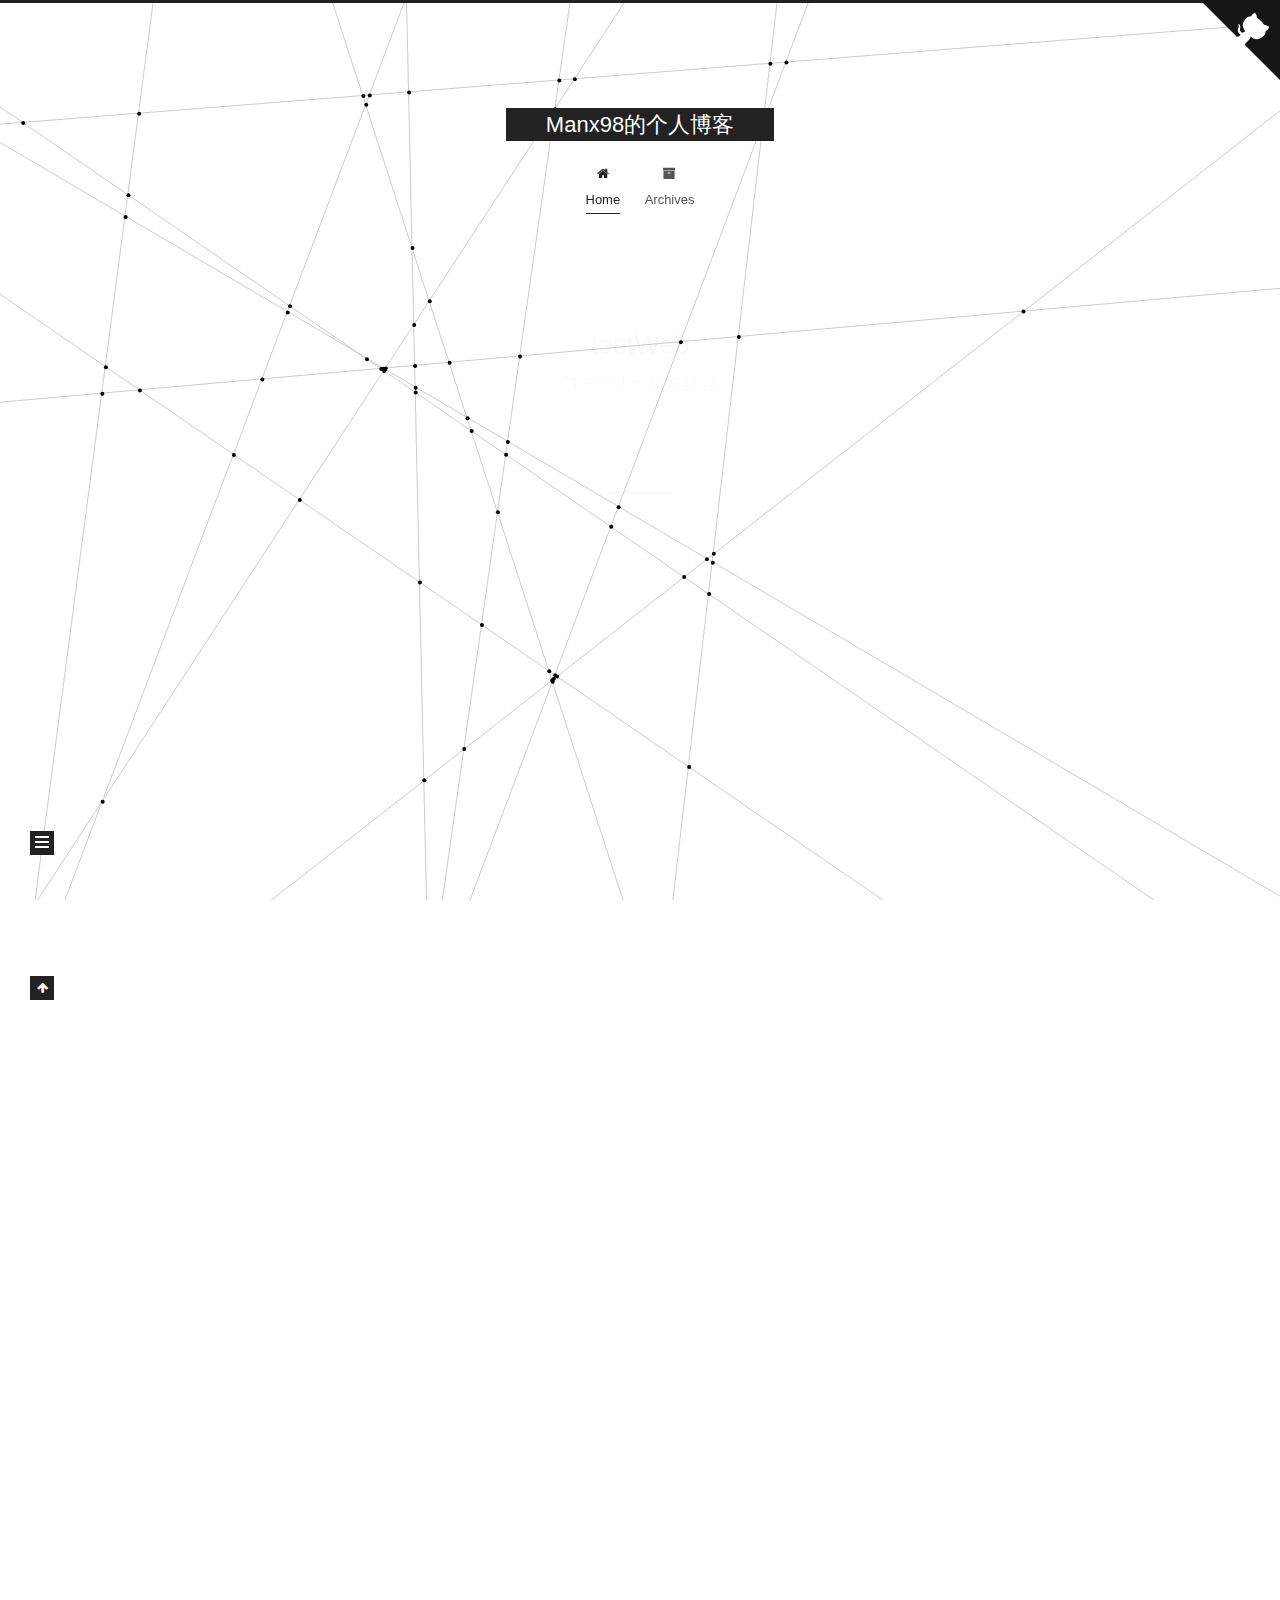
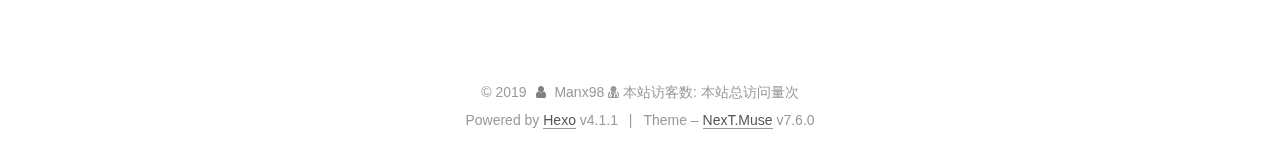
==== commit d390bcc9: "Site updated: 2019-12-22 00:09:41" ====
--- a/index.html
+++ b/index.html
@@ -396,7 +396,10 @@
   <span class="author" itemprop="copyrightHolder">Manx98</span>
 <div class="powered-by">
 <i class="fa fa-user-md"></i><span id="busuanzi_container_site_uv">
-  本站访客数:<span id="busuanzi_value_site_pv"></span>
+  本站访客数:<span id="busuanzi_value_site_uv"></span>
+</span>
+<span id="busuanzi_container_site_pv">
+    本站总访问量<span id="busuanzi_value_site_pv"></span>次
 </span>
 </div>
 </div>
